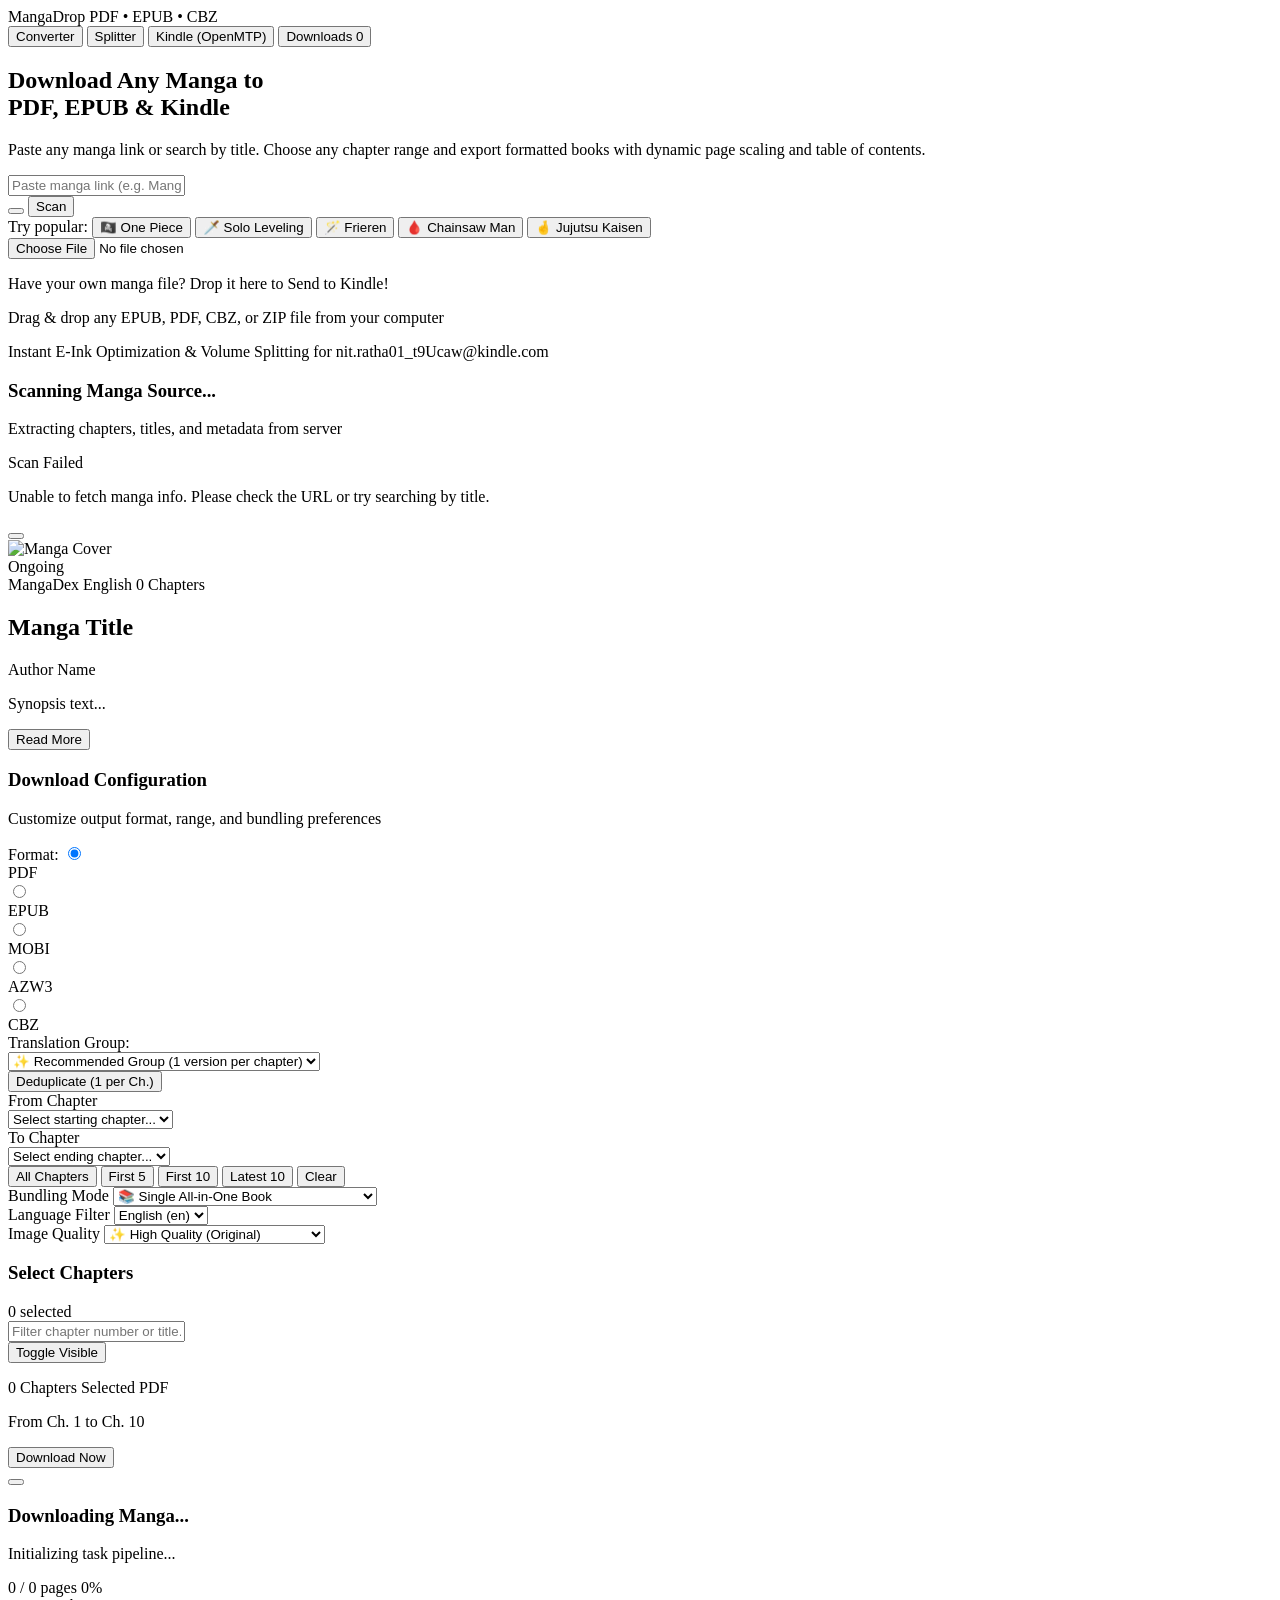
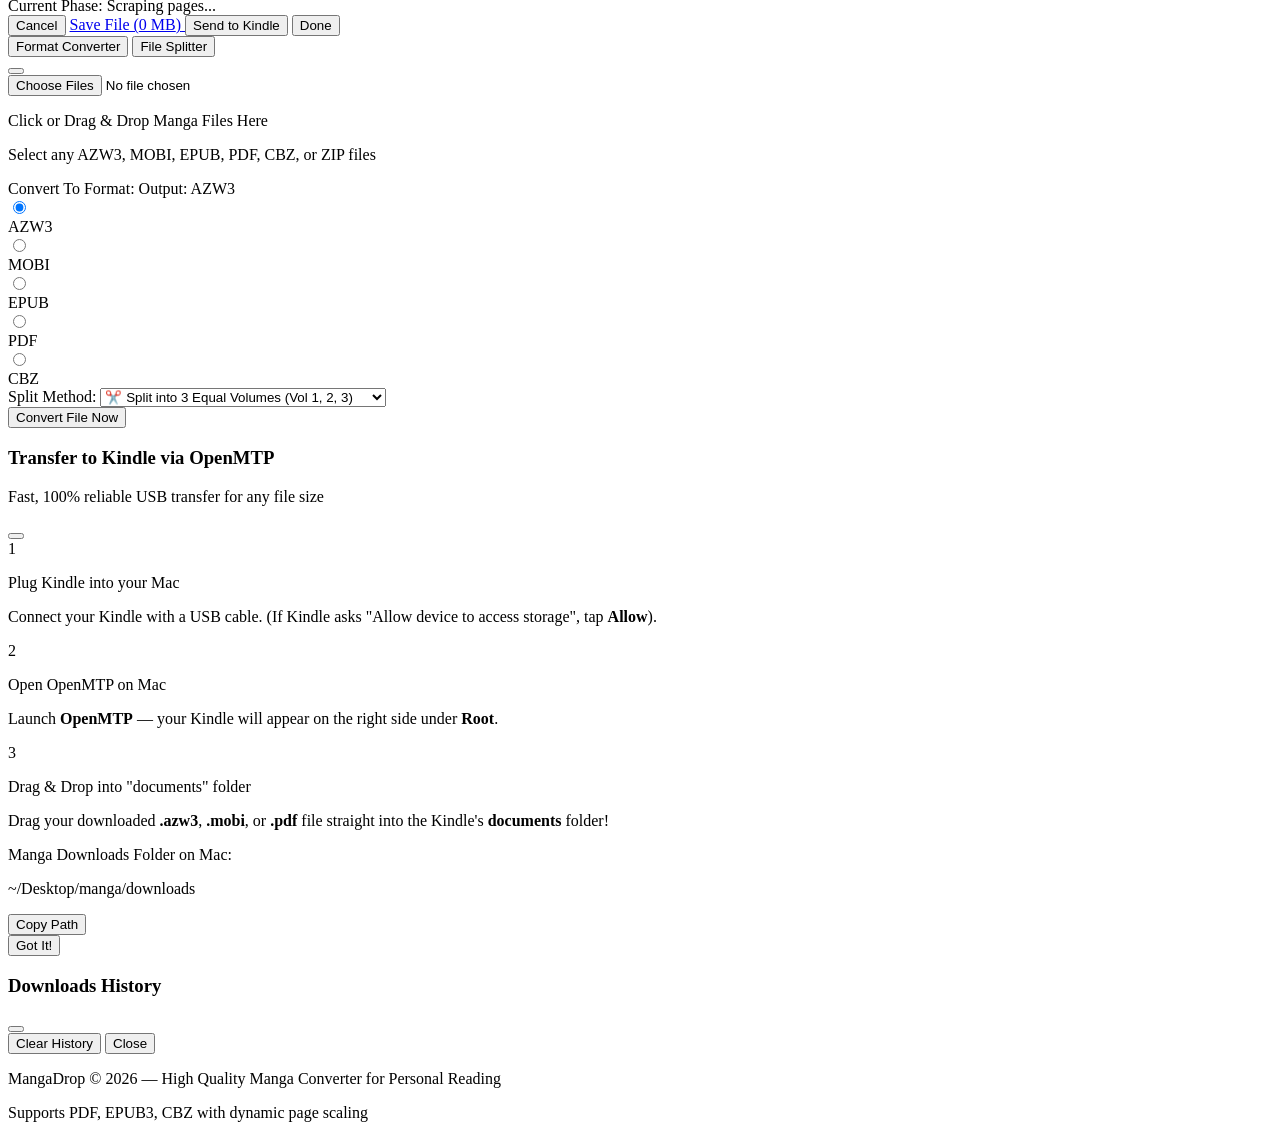
==== frontend/index.html @ 5ab7b4fb "Simplify File Splitter tab: remove manual format selector and automatically preserve source file for" ====
<!DOCTYPE html>
<html lang="en" class="dark">
<head>
  <meta charset="UTF-8" />
  <meta name="viewport" content="width=device-width, initial-scale=1.0" />
  <title>MangaDrop — Scan & Download Manga to PDF / EPUB</title>
  
  <!-- Favicon -->
  <link rel="icon" href="data:image/svg+xml,<svg xmlns='http://www.w3.org/2000/svg' viewBox='0 0 100 100'><text y='.9em' font-size='90'>📖</text></svg>" />

  <!-- Google Fonts -->
  <link rel="preconnect" href="https://fonts.googleapis.com">
  <link rel="preconnect" href="https://fonts.gstatic.com" crossorigin>
  <link href="https://fonts.googleapis.com/css2?family=Outfit:wght@300;400;500;600;700;800&family=Plus+Jakarta+Sans:wght@400;500;600;700&family=JetBrains+Mono:wght@400;500&display=swap" rel="stylesheet">
  
  <!-- Tailwind CSS CDN -->
  <script src="https://cdn.tailwindcss.com"></script>
  <script>
    tailwind.config = {
      darkMode: 'class',
      theme: {
        extend: {
          fontFamily: {
            sans: ['Plus Jakarta Sans', 'sans-serif'],
            heading: ['Outfit', 'sans-serif'],
            mono: ['JetBrains Mono', 'monospace'],
          },
          colors: {
            brand: {
              50: '#eef2ff',
              100: '#e0e7ff',
              200: '#c7d2fe',
              300: '#a5b4fc',
              400: '#818cf8',
              500: '#6366f1',
              600: '#4f46e5',
              700: '#4338ca',
              800: '#3730a3',
              900: '#312e81',
              accent: '#06b6d4',
              pink: '#ec4899',
            },
            dark: {
              bg: '#090b10',
              surface: '#111420',
              card: '#161a29',
              border: '#23293f',
              muted: '#8e98b0'
            }
          }
        }
      }
    }
  </script>

  <!-- Lucide Icons & Confetti -->
  <script src="https://unpkg.com/lucide@latest" crossorigin="anonymous" referrerpolicy="no-referrer"></script>
  <script src="https://cdn.jsdelivr.net/npm/canvas-confetti@1.6.0/dist/confetti.browser.min.js" crossorigin="anonymous" referrerpolicy="no-referrer"></script>
  
  <link rel="stylesheet" href="/static/style.css" />
</head>
<body class="bg-dark-bg text-slate-100 min-h-screen flex flex-col font-sans selection:bg-brand-500 selection:text-white">

  <!-- Background Glowing Orbs -->
  <div class="fixed inset-0 overflow-hidden pointer-events-none -z-10">
    <div class="absolute -top-40 left-1/4 w-96 h-96 bg-brand-600/15 rounded-full blur-3xl"></div>
    <div class="absolute top-1/3 -right-20 w-80 h-80 bg-brand-accent/10 rounded-full blur-3xl"></div>
    <div class="absolute bottom-10 left-1/3 w-[500px] h-[500px] bg-brand-pink/10 rounded-full blur-3xl"></div>
  </div>

  <!-- Header / Navigation -->
  <header class="sticky top-0 z-40 backdrop-blur-xl bg-dark-bg/80 border-b border-dark-border/60 transition-all">
    <div class="max-w-7xl mx-auto px-4 sm:px-6 lg:px-8 h-16 flex items-center justify-between">
      <div class="flex items-center gap-3 cursor-pointer" onclick="resetToHome()">
        <div class="w-10 h-10 rounded-xl bg-gradient-to-tr from-brand-600 to-brand-accent flex items-center justify-center shadow-lg shadow-brand-500/25">
          <i data-lucide="book-open" class="w-5 h-5 text-white"></i>
        </div>
        <div>
          <span class="text-xl font-extrabold font-heading tracking-tight bg-clip-text text-transparent bg-gradient-to-r from-white via-slate-100 to-brand-300">
            MangaDrop
          </span>
          <span class="hidden sm:inline-block ml-2 text-xs font-semibold px-2 py-0.5 rounded-full bg-brand-500/10 text-brand-400 border border-brand-500/20">
            PDF • EPUB • CBZ
          </span>
        </div>
      </div>

      <div class="flex items-center gap-2 sm:gap-3">
        <button onclick="openConverterModal('convert')" class="flex items-center gap-1.5 px-3 py-2 rounded-xl bg-purple-500/10 hover:bg-purple-500/20 border border-purple-500/30 text-xs sm:text-sm font-bold text-purple-300 transition-all shadow-sm">
          <i data-lucide="refresh-cw" class="w-4 h-4 text-purple-400"></i>
          <span>Converter</span>
        </button>

        <button onclick="openConverterModal('split')" class="flex items-center gap-1.5 px-3 py-2 rounded-xl bg-indigo-500/10 hover:bg-indigo-500/20 border border-indigo-500/30 text-xs sm:text-sm font-bold text-indigo-300 transition-all shadow-sm">
          <i data-lucide="scissors" class="w-4 h-4 text-indigo-400"></i>
          <span>Splitter</span>
        </button>

        <button onclick="openOpenMTPModal()" class="flex items-center gap-1.5 px-3 py-2 rounded-xl bg-amber-500/10 hover:bg-amber-500/20 border border-amber-500/30 text-xs sm:text-sm font-bold text-amber-300 transition-all shadow-sm">
          <i data-lucide="usb" class="w-4 h-4 text-amber-400"></i>
          <span>Kindle (OpenMTP)</span>
        </button>

        <button id="historyToggleBtn" onclick="toggleHistoryDrawer()" class="flex items-center gap-2 px-3.5 py-2 rounded-xl bg-dark-surface hover:bg-dark-card border border-dark-border/80 text-sm font-medium text-slate-300 hover:text-white transition-all shadow-sm">
          <i data-lucide="clock" class="w-4 h-4 text-brand-400"></i>
          <span>Downloads</span>
          <span id="historyBadge" class="hidden ml-1 px-1.5 py-0.2 text-xs font-bold rounded-full bg-brand-500 text-white">0</span>
        </button>
      </div>
    </div>
  </header>

  <!-- Main Container -->
  <main class="flex-1 max-w-7xl w-full mx-auto px-4 sm:px-6 lg:px-8 py-8 space-y-12">

    <!-- Hero / URL Input Section -->
    <section id="heroSection" class="text-center space-y-8 max-w-4xl mx-auto pt-6">
      <div class="space-y-4">
        <h1 class="text-4xl sm:text-5xl lg:text-6xl font-extrabold font-heading tracking-tight text-white leading-tight">
          Download Any Manga to <br/>
          <span class="bg-clip-text text-transparent bg-gradient-to-r from-brand-400 via-brand-pink to-brand-accent">
            PDF, EPUB & Kindle
          </span>
        </h1>
        <p class="text-slate-400 text-sm sm:text-base max-w-xl mx-auto">
          Paste any manga link or search by title. Choose any chapter range and export formatted books with dynamic page scaling and table of contents.
        </p>
      </div>

      <!-- Main Input Bar -->
      <div class="relative max-w-2xl mx-auto">
        <div class="relative flex items-center rounded-2xl bg-dark-surface/90 border-2 border-dark-border focus-within:border-brand-500 focus-within:ring-4 focus-within:ring-brand-500/15 transition-all shadow-2xl backdrop-blur-md">
          <div class="pl-4 text-slate-400">
            <i data-lucide="link-2" class="w-5 h-5 text-brand-400" id="searchIcon"></i>
          </div>

          <input 
            type="text" 
            id="urlInput" 
            placeholder="Paste manga link (e.g. MangaDex, Manganato) or type to search..." 
            class="w-full py-4 pl-3 pr-28 bg-transparent text-sm sm:text-base text-white placeholder:text-slate-500 focus:outline-none"
            autocomplete="off"
          />

          <div class="absolute right-2 flex items-center gap-1.5">
            <button 
              id="pasteBtn" 
              type="button" 
              onclick="pasteFromClipboard()" 
              title="Paste from Clipboard"
              class="p-2 rounded-xl text-slate-400 hover:text-white hover:bg-dark-card transition-colors"
            >
              <i data-lucide="clipboard-paste" class="w-4 h-4"></i>
            </button>

            <button 
              id="scanBtn" 
              type="button" 
              onclick="handleScanOrSearch()" 
              class="flex items-center gap-1.5 px-4 py-2.5 rounded-xl bg-gradient-to-r from-brand-600 to-brand-500 hover:from-brand-500 hover:to-brand-400 text-white font-semibold text-sm shadow-md shadow-brand-500/20 active:scale-95 transition-all"
            >
              <span id="scanBtnText">Scan</span>
              <i data-lucide="arrow-right" class="w-4 h-4"></i>
            </button>
          </div>
        </div>

        <!-- Search Suggestions Dropdown -->
        <div id="searchDropdown" class="hidden absolute left-0 right-0 top-full mt-2 bg-dark-surface/95 border border-dark-border rounded-2xl shadow-2xl backdrop-blur-xl z-50 overflow-hidden text-left divide-y divide-dark-border/50 max-h-96 overflow-y-auto">
          <!-- Populated dynamically -->
        </div>
      </div>

      <!-- Quick Preset Suggestions -->
      <div class="flex flex-wrap items-center justify-center gap-2 pt-1 text-xs text-slate-400">
        <span class="text-slate-500 font-medium">Try popular:</span>
        <button onclick="quickSelectManga('One Piece')" class="px-2.5 py-1 rounded-lg bg-dark-card hover:bg-dark-border text-slate-300 hover:text-white transition-colors border border-dark-border/60">
          🏴‍☠️ One Piece
        </button>
        <button onclick="quickSelectManga('Solo Leveling')" class="px-2.5 py-1 rounded-lg bg-dark-card hover:bg-dark-border text-slate-300 hover:text-white transition-colors border border-dark-border/60">
          🗡️ Solo Leveling
        </button>
        <button onclick="quickSelectManga('Sousou no Frieren')" class="px-2.5 py-1 rounded-lg bg-dark-card hover:bg-dark-border text-slate-300 hover:text-white transition-colors border border-dark-border/60">
          🪄 Frieren
        </button>
        <button onclick="quickSelectManga('Chainsaw Man')" class="px-2.5 py-1 rounded-lg bg-dark-card hover:bg-dark-border text-slate-300 hover:text-white transition-colors border border-dark-border/60">
          🩸 Chainsaw Man
        </button>
        <button onclick="quickSelectManga('Jujutsu Kaisen')" class="px-2.5 py-1 rounded-lg bg-dark-card hover:bg-dark-border text-slate-300 hover:text-white transition-colors border border-dark-border/60">
          🤞 Jujutsu Kaisen
        </button>
      </div>

      <!-- Standalone Kindle File Upload Dropzone (No Manga Download Required!) -->
      <div 
        id="kindleUploadDropzone" 
        class="max-w-2xl mx-auto mt-6 p-6 rounded-3xl bg-dark-card/90 border-2 border-dashed border-amber-500/30 hover:border-amber-500/80 transition-all text-center space-y-3 relative group cursor-pointer shadow-xl backdrop-blur-sm"
        onclick="triggerKindleUploadPicker()"
      >
        <input type="file" id="standaloneFileInput" accept=".epub,.pdf,.cbz,.zip" class="hidden" onchange="handleStandaloneFileUpload(event)" />
        
        <div class="space-y-2">
          <div class="w-12 h-12 rounded-2xl bg-amber-500/10 border border-amber-500/30 flex items-center justify-center mx-auto text-amber-400 group-hover:scale-110 transition-transform">
            <i data-lucide="upload-cloud" class="w-6 h-6"></i>
          </div>
          <div>
            <p class="text-sm sm:text-base font-bold text-white">Have your own manga file? Drop it here to Send to Kindle!</p>
            <p class="text-xs text-slate-400">Drag & drop any EPUB, PDF, CBZ, or ZIP file from your computer</p>
          </div>
          <div class="inline-flex items-center gap-2 px-3 py-1 rounded-full bg-amber-500/10 border border-amber-500/20 text-amber-300 text-[11px] font-semibold">
            <i data-lucide="zap" class="w-3 h-3 text-amber-400"></i>
            <span>Instant E-Ink Optimization & Volume Splitting for nit.ratha01_t9Ucaw@kindle.com</span>
          </div>
        </div>
      </div>
    </section>

    <!-- Loading Skeleton / Spinner State -->
    <div id="scanLoading" class="hidden max-w-4xl mx-auto py-12 text-center space-y-4">
      <div class="inline-flex p-4 rounded-2xl bg-dark-card border border-dark-border animate-pulse">
        <i data-lucide="loader-2" class="w-8 h-8 text-brand-400 animate-spin"></i>
      </div>
      <div class="space-y-1">
        <h3 class="text-lg font-bold text-white">Scanning Manga Source...</h3>
        <p class="text-sm text-slate-400">Extracting chapters, titles, and metadata from server</p>
      </div>
    </div>

    <!-- Error Alert Container -->
    <div id="errorAlert" class="hidden max-w-3xl mx-auto p-4 rounded-2xl bg-rose-950/40 border border-rose-800/60 text-rose-200 flex items-start gap-3 shadow-lg">
      <i data-lucide="alert-circle" class="w-5 h-5 text-rose-400 shrink-0 mt-0.5"></i>
      <div class="space-y-1 text-sm flex-1">
        <p class="font-bold text-rose-300" id="errorTitle">Scan Failed</p>
        <p class="text-rose-200/90 text-xs sm:text-sm" id="errorMessage">Unable to fetch manga info. Please check the URL or try searching by title.</p>
      </div>
      <button onclick="hideError()" class="text-rose-400 hover:text-rose-200 p-1">
        <i data-lucide="x" class="w-4 h-4"></i>
      </button>
    </div>

    <!-- Manga Content View (Shown after scan) -->
    <div id="mangaView" class="hidden space-y-8 animate-fade-in">
      
      <!-- Manga Info Header Card -->
      <section class="relative rounded-3xl bg-dark-card/90 border border-dark-border/80 p-6 sm:p-8 shadow-2xl overflow-hidden backdrop-blur-md">
        <!-- Backdrop Glow Image -->
        <div id="mangaBackdrop" class="absolute inset-0 bg-cover bg-center opacity-10 blur-2xl -z-10 scale-110"></div>
        
        <div class="flex flex-col md:flex-row gap-6 sm:gap-8 items-start">
          <!-- Cover Art -->
          <div class="w-full sm:w-52 shrink-0 aspect-[2/3] rounded-2xl overflow-hidden bg-dark-surface border-2 border-dark-border/80 shadow-2xl relative group">
            <img id="mangaCover" src="" alt="Manga Cover" class="w-full h-full object-cover group-hover:scale-105 transition-transform duration-300" />
            <div id="mangaStatusBadge" class="absolute top-3 left-3 px-2.5 py-1 rounded-full text-xs font-bold bg-dark-bg/80 backdrop-blur-md text-emerald-400 border border-emerald-500/30">
              Ongoing
            </div>
          </div>

          <!-- Metadata & Details -->
          <div class="flex-1 space-y-4">
            <div class="space-y-2">
              <div class="flex flex-wrap items-center gap-2">
                <span id="mangaSourceBadge" class="px-2.5 py-0.5 rounded-md text-xs font-bold uppercase tracking-wider bg-brand-500/20 text-brand-300 border border-brand-500/30">
                  MangaDex
                </span>
                <span id="mangaLanguageBadge" class="px-2.5 py-0.5 rounded-md text-xs font-medium bg-dark-surface text-slate-300 border border-dark-border">
                  English
                </span>
                <span id="mangaTotalChapters" class="px-2.5 py-0.5 rounded-md text-xs font-medium bg-dark-surface text-slate-300 border border-dark-border">
                  0 Chapters
                </span>
              </div>

              <h2 id="mangaTitle" class="text-2xl sm:text-4xl font-extrabold font-heading text-white tracking-tight">
                Manga Title
              </h2>

              <p id="mangaAuthor" class="text-sm font-medium text-slate-400 flex items-center gap-1.5">
                <i data-lucide="user" class="w-3.5 h-3.5 text-brand-400"></i>
                <span>Author Name</span>
              </p>
            </div>

            <!-- Genres Tags -->
            <div id="mangaGenres" class="flex flex-wrap gap-1.5">
              <!-- Genre tags -->
            </div>

            <!-- Description -->
            <div class="relative">
              <p id="mangaSynopsis" class="text-slate-300 text-sm leading-relaxed line-clamp-3 transition-all duration-300">
                Synopsis text...
              </p>
              <button id="toggleSynopsisBtn" onclick="toggleSynopsis()" class="text-xs font-semibold text-brand-400 hover:text-brand-300 mt-1 inline-flex items-center gap-1">
                <span>Read More</span>
                <i data-lucide="chevron-down" class="w-3.5 h-3.5"></i>
              </button>
            </div>
          </div>
        </div>
      </section>

      <!-- Download Config & Chapter Range Controls -->
      <section class="rounded-3xl bg-dark-surface/90 border border-dark-border/80 p-6 sm:p-8 space-y-6 shadow-xl backdrop-blur-md">
        <div class="flex flex-col lg:flex-row items-start lg:items-center justify-between gap-4 pb-4 border-b border-dark-border/60">
          <div>
            <h3 class="text-lg font-bold font-heading text-white flex items-center gap-2">
              <i data-lucide="sliders-horizontal" class="w-5 h-5 text-brand-400"></i>
              <span>Download Configuration</span>
            </h3>
            <p class="text-xs text-slate-400">Customize output format, range, and bundling preferences</p>
          </div>

          <!-- Format Selector Pills -->
          <div class="flex flex-wrap items-center gap-1.5 bg-dark-card p-1.5 rounded-2xl border border-dark-border">
            <span class="text-xs font-semibold px-2 text-slate-400">Format:</span>
            <label class="cursor-pointer">
              <input type="radio" name="exportFormat" value="pdf" checked class="peer sr-only" onchange="updateFormatUI()">
              <div class="px-3 py-1.5 rounded-xl text-xs font-bold text-slate-400 peer-checked:bg-brand-600 peer-checked:text-white peer-checked:shadow-md transition-all flex items-center gap-1">
                <i data-lucide="file-text" class="w-3.5 h-3.5"></i>
                <span>PDF</span>
              </div>
            </label>
            <label class="cursor-pointer">
              <input type="radio" name="exportFormat" value="epub" class="peer sr-only" onchange="updateFormatUI()">
              <div class="px-3 py-1.5 rounded-xl text-xs font-bold text-slate-400 peer-checked:bg-brand-600 peer-checked:text-white peer-checked:shadow-md transition-all flex items-center gap-1">
                <i data-lucide="book" class="w-3.5 h-3.5"></i>
                <span>EPUB</span>
              </div>
            </label>
            <label class="cursor-pointer">
              <input type="radio" name="exportFormat" value="mobi" class="peer sr-only" onchange="updateFormatUI()">
              <div class="px-3 py-1.5 rounded-xl text-xs font-bold text-slate-400 peer-checked:bg-amber-600 peer-checked:text-white peer-checked:shadow-md transition-all flex items-center gap-1">
                <i data-lucide="tablet" class="w-3.5 h-3.5"></i>
                <span>MOBI</span>
              </div>
            </label>
            <label class="cursor-pointer">
              <input type="radio" name="exportFormat" value="azw3" class="peer sr-only" onchange="updateFormatUI()">
              <div class="px-3 py-1.5 rounded-xl text-xs font-bold text-slate-400 peer-checked:bg-amber-600 peer-checked:text-white peer-checked:shadow-md transition-all flex items-center gap-1">
                <i data-lucide="smartphone" class="w-3.5 h-3.5"></i>
                <span>AZW3</span>
              </div>
            </label>
            <label class="cursor-pointer">
              <input type="radio" name="exportFormat" value="cbz" class="peer sr-only" onchange="updateFormatUI()">
              <div class="px-3 py-1.5 rounded-xl text-xs font-bold text-slate-400 peer-checked:bg-brand-600 peer-checked:text-white peer-checked:shadow-md transition-all flex items-center gap-1">
                <i data-lucide="archive" class="w-3.5 h-3.5"></i>
                <span>CBZ</span>
              </div>
            </label>
          </div>
        </div>

        <!-- Scanlation Group Filter & Deduplication Control Bar -->
        <div class="p-3.5 rounded-2xl bg-dark-card/60 border border-dark-border/80 flex flex-wrap items-center justify-between gap-3 text-xs">
          <div class="flex items-center gap-2 flex-1 min-w-[240px]">
            <i data-lucide="users" class="w-4 h-4 text-brand-400 shrink-0"></i>
            <span class="font-bold text-slate-300 shrink-0">Translation Group:</span>
            <div class="relative flex-1">
              <select 
                id="scanGroupSelect" 
                onchange="handleGroupFilterChange()"
                class="w-full appearance-none pl-3 pr-8 py-1.5 rounded-xl bg-dark-surface border border-dark-border text-xs font-semibold text-white focus:outline-none focus:border-brand-500 cursor-pointer truncate"
              >
                <option value="dedupe">✨ Recommended Group (1 version per chapter)</option>
                <option value="all">Show All Versions & Groups</option>
              </select>
              <div class="pointer-events-none absolute inset-y-0 right-0 flex items-center px-2 text-slate-400">
                <i data-lucide="chevron-down" class="w-3.5 h-3.5"></i>
              </div>
            </div>
          </div>

          <div class="flex items-center gap-2">
            <button 
              type="button" 
              id="dedupeToggleBtn" 
              onclick="toggleDeduplication()"
              class="px-3 py-1.5 rounded-xl bg-brand-500/20 text-brand-300 border border-brand-500/40 font-bold flex items-center gap-1.5 transition-all shadow-sm active:scale-95"
            >
              <i data-lucide="shield-check" class="w-3.5 h-3.5"></i>
              <span id="dedupeToggleText">Deduplicate (1 per Ch.)</span>
            </button>
          </div>
        </div>

        <!-- Range Selection Controls with Chapter Dropdowns -->
        <div class="space-y-4">
          <div class="grid grid-cols-1 md:grid-cols-12 gap-5 items-center">
            
            <!-- From Chapter Dropdown & To Chapter Dropdown -->
            <div class="md:col-span-8 grid grid-cols-1 sm:grid-cols-2 gap-3 items-center">
              
              <!-- From Chapter Dropdown -->
              <div class="space-y-1.5">
                <label class="text-xs font-bold text-slate-300 flex items-center justify-between">
                  <span class="flex items-center gap-1.5">
                    <i data-lucide="chevrons-right" class="w-3.5 h-3.5 text-brand-400"></i>
                    <span>From Chapter</span>
                  </span>
                  <span id="rangeFromBadge" class="text-[10px] font-mono text-brand-300"></span>
                </label>
                <div class="relative">
                  <select 
                    id="selectFromChapter" 
                    onchange="handleDropdownRangeChange()"
                    class="w-full appearance-none pl-3.5 pr-9 py-2.5 rounded-xl bg-dark-card border border-dark-border text-xs sm:text-sm font-semibold text-white focus:outline-none focus:border-brand-500 focus:ring-2 focus:ring-brand-500/20 truncate cursor-pointer transition-all shadow-sm"
                  >
                    <option value="">Select starting chapter...</option>
                  </select>
                  <div class="pointer-events-none absolute inset-y-0 right-0 flex items-center px-2.5 text-slate-400">
                    <i data-lucide="chevron-down" class="w-4 h-4"></i>
                  </div>
                </div>
              </div>

              <!-- To Chapter Dropdown -->
              <div class="space-y-1.5">
                <label class="text-xs font-bold text-slate-300 flex items-center justify-between">
                  <span class="flex items-center gap-1.5">
                    <i data-lucide="chevrons-right" class="w-3.5 h-3.5 text-brand-accent"></i>
                    <span>To Chapter</span>
                  </span>
                  <span id="rangeToBadge" class="text-[10px] font-mono text-brand-accent"></span>
                </label>
                <div class="relative">
                  <select 
                    id="selectToChapter" 
                    onchange="handleDropdownRangeChange()"
                    class="w-full appearance-none pl-3.5 pr-9 py-2.5 rounded-xl bg-dark-card border border-dark-border text-xs sm:text-sm font-semibold text-white focus:outline-none focus:border-brand-500 focus:ring-2 focus:ring-brand-500/20 truncate cursor-pointer transition-all shadow-sm"
                  >
                    <option value="">Select ending chapter...</option>
                  </select>
                  <div class="pointer-events-none absolute inset-y-0 right-0 flex items-center px-2.5 text-slate-400">
                    <i data-lucide="chevron-down" class="w-4 h-4"></i>
                  </div>
                </div>
              </div>

            </div>

            <!-- Quick Presets Toolbar -->
            <div class="md:col-span-4 flex flex-wrap items-center gap-1.5 md:justify-end">
              <button type="button" onclick="selectPreset('all')" class="px-3 py-2 rounded-xl bg-dark-card hover:bg-dark-border text-xs font-bold text-slate-200 hover:text-white border border-dark-border/80 transition-all shadow-sm active:scale-95">
                All Chapters
              </button>
              <button type="button" onclick="selectPreset('first5')" class="px-2.5 py-2 rounded-xl bg-dark-card hover:bg-dark-border text-xs font-medium text-slate-300 hover:text-white border border-dark-border/80 transition-all">
                First 5
              </button>
              <button type="button" onclick="selectPreset('first10')" class="px-2.5 py-2 rounded-xl bg-dark-card hover:bg-dark-border text-xs font-medium text-slate-300 hover:text-white border border-dark-border/80 transition-all">
                First 10
              </button>
              <button type="button" onclick="selectPreset('latest10')" class="px-2.5 py-2 rounded-xl bg-dark-card hover:bg-dark-border text-xs font-medium text-slate-300 hover:text-white border border-dark-border/80 transition-all">
                Latest 10
              </button>
              <button type="button" onclick="selectPreset('none')" class="px-2.5 py-2 rounded-xl bg-dark-card hover:bg-rose-950/40 text-xs font-semibold text-rose-400 hover:text-rose-300 border border-dark-border/80 transition-all">
                Clear
              </button>
            </div>
          </div>

          <!-- Dynamic Batch Range Buttons (e.g. Ch 1-20, Ch 21-40) -->
          <div id="dynamicBatchRanges" class="flex flex-wrap items-center gap-1.5 pt-1 text-xs">
            <!-- Populated dynamically by app.js -->
          </div>
        </div>

        <!-- Additional Preferences: Bundling, Language, Quality -->
        <div class="grid grid-cols-1 sm:grid-cols-3 gap-4 pt-2 border-t border-dark-border/40 text-xs">
          <!-- Bundling Mode -->
          <div class="space-y-1">
            <label class="font-medium text-slate-400">Bundling Mode</label>
            <select id="bundleMode" class="w-full px-3 py-2 rounded-xl bg-dark-card border border-dark-border text-slate-200 focus:outline-none focus:border-brand-500">
              <option value="single">📚 Single All-in-One Book</option>
              <option value="volumes_25">✂️ Split into Volumes (25 Chapters / Vol)</option>
              <option value="volumes_50">✂️ Split into Volumes (50 Chapters / Vol)</option>
              <option value="zip">🗂️ Individual Chapter Files (.ZIP)</option>
            </select>
          </div>

          <!-- Language Selector -->
          <div class="space-y-1">
            <label class="font-medium text-slate-400">Language Filter</label>
            <select id="languageSelect" onchange="changeLanguage()" class="w-full px-3 py-2 rounded-xl bg-dark-card border border-dark-border text-slate-200 focus:outline-none focus:border-brand-500">
              <option value="en">English (en)</option>
            </select>
          </div>

          <!-- Quality Toggle -->
          <div class="space-y-1">
            <label class="font-medium text-slate-400">Image Quality</label>
            <select id="dataSaver" class="w-full px-3 py-2 rounded-xl bg-dark-card border border-dark-border text-slate-200 focus:outline-none focus:border-brand-500">
              <option value="false">✨ High Quality (Original)</option>
              <option value="true">⚡ Data Saver (Faster download)</option>
            </select>
          </div>
        </div>
      </section>

      <!-- Chapter List Table / Grid -->
      <section class="rounded-3xl bg-dark-card/90 border border-dark-border/80 overflow-hidden shadow-xl">
        <!-- Chapter Table Header Toolbar -->
        <div class="px-6 py-4 bg-dark-surface/80 border-b border-dark-border flex flex-wrap items-center justify-between gap-4">
          <div class="flex items-center gap-3">
            <h3 class="font-bold text-white text-base flex items-center gap-2">
              <i data-lucide="layers" class="w-4 h-4 text-brand-400"></i>
              <span>Select Chapters</span>
            </h3>
            <span id="selectedCountBadge" class="px-2.5 py-0.5 rounded-full text-xs font-bold bg-brand-500/20 text-brand-300 border border-brand-500/30">
              0 selected
            </span>
          </div>

          <div class="flex items-center gap-3">
            <!-- Filter search inside chapters -->
            <div class="relative">
              <input 
                type="text" 
                id="chapterFilterInput" 
                placeholder="Filter chapter number or title..." 
                class="w-48 sm:w-64 px-3 py-1.5 pl-8 rounded-xl bg-dark-card border border-dark-border text-xs text-white placeholder:text-slate-500 focus:outline-none focus:border-brand-500"
                oninput="filterChapterList()"
              />
              <i data-lucide="search" class="w-3.5 h-3.5 text-slate-500 absolute left-2.5 top-2.5"></i>
            </div>

            <button onclick="toggleSelectAllVisible()" class="px-3 py-1.5 rounded-xl bg-dark-surface hover:bg-dark-border text-xs font-semibold text-slate-300 hover:text-white border border-dark-border transition-colors">
              Toggle Visible
            </button>
          </div>
        </div>

        <!-- Scrollable Chapter List -->
        <div class="max-h-[500px] overflow-y-auto divide-y divide-dark-border/50" id="chapterListContainer">
          <!-- Populated by app.js -->
        </div>
      </section>
    </div>

  </main>

  <!-- Sticky Bottom Download Action Bar (Shown when chapters are selected) -->
  <div id="stickyActionBar" class="fixed bottom-6 left-1/2 -translate-x-1/2 z-30 hidden transition-all duration-300 w-11/12 max-w-xl">
    <div class="rounded-2xl bg-dark-surface/95 border-2 border-brand-500/50 p-4 shadow-2xl backdrop-blur-xl flex items-center justify-between gap-4">
      <div class="space-y-0.5">
        <p class="text-sm font-bold text-white flex items-center gap-2">
          <span id="stickySelectedCount">0</span> Chapters Selected
          <span id="stickyFormatBadge" class="px-2 py-0.2 rounded-md bg-brand-500 text-[10px] font-extrabold uppercase text-white">PDF</span>
        </p>
        <p class="text-xs text-slate-400" id="stickyRangeText">From Ch. 1 to Ch. 10</p>
      </div>

      <button 
        id="startDownloadBtn" 
        onclick="triggerDownload()" 
        class="flex items-center gap-2 px-6 py-3 rounded-xl bg-gradient-to-r from-brand-600 to-brand-accent hover:from-brand-500 hover:to-brand-accent/90 text-white font-extrabold text-sm shadow-xl shadow-brand-500/25 active:scale-95 transition-all"
      >
        <i data-lucide="download" class="w-4 h-4"></i>
        <span>Download Now</span>
      </button>
    </div>
  </div>

  <!-- Download Progress Modal (Closes ONLY on X button) -->
  <div id="progressModal" class="fixed inset-0 z-50 hidden bg-black/80 backdrop-blur-md flex items-center justify-center p-4">
    <div class="max-w-md w-full rounded-3xl bg-dark-card border border-dark-border p-6 sm:p-8 space-y-6 shadow-2xl text-center relative overflow-hidden animate-scale-up">
      
      <!-- Top Right Close X Button -->
      <button onclick="closeProgressModal()" class="absolute top-4 right-4 p-2 rounded-xl text-slate-400 hover:text-white hover:bg-dark-surface transition-colors z-10" title="Close modal">
        <i data-lucide="x" class="w-5 h-5"></i>
      </button>

      <!-- Glow background -->
      <div class="absolute -top-20 -left-20 w-40 h-40 bg-brand-500/20 rounded-full blur-2xl pointer-events-none"></div>

      <!-- Icon state -->
      <div class="mx-auto w-16 h-16 rounded-2xl bg-brand-500/10 border border-brand-500/20 flex items-center justify-center relative">
        <i id="progressIcon" data-lucide="loader-2" class="w-8 h-8 text-brand-400 animate-spin"></i>
      </div>

      <!-- Title and status text -->
      <div class="space-y-1.5">
        <h3 id="progressModalTitle" class="text-xl font-bold font-heading text-white">Downloading Manga...</h3>
        <p id="progressModalMsg" class="text-xs sm:text-sm text-slate-400">Initializing task pipeline...</p>
      </div>

      <!-- Progress Bar -->
      <div class="space-y-2">
        <div class="w-full bg-dark-surface rounded-full h-3 overflow-hidden border border-dark-border/80">
          <div id="progressBarFill" class="bg-gradient-to-r from-brand-600 via-brand-500 to-brand-accent h-full w-0 transition-all duration-300 rounded-full"></div>
        </div>
        <div class="flex justify-between text-xs font-mono text-slate-400">
          <span id="progressPageDetail">0 / 0 pages</span>
          <span id="progressPercentDetail">0%</span>
        </div>
      </div>

      <!-- Live Chapter / Step Pill -->
      <div class="px-3.5 py-2 rounded-xl bg-dark-surface border border-dark-border text-xs text-slate-300 flex items-center justify-between">
        <span class="text-slate-500">Current Phase:</span>
        <span id="progressCurrentChapter" class="font-semibold text-brand-300">Scraping pages...</span>
      </div>

      <!-- Actions -->
      <div id="progressModalActions" class="flex flex-wrap items-center justify-center gap-2 pt-2">
        <button id="cancelTaskBtn" onclick="cancelActiveTask()" class="px-4 py-2.5 rounded-xl bg-dark-surface hover:bg-dark-border text-xs font-semibold text-slate-300 hover:text-white border border-dark-border transition-colors">
          Cancel
        </button>

        <a id="downloadCompletedBtn" href="#" download class="hidden flex-1 flex items-center justify-center gap-2 px-4 py-2.5 rounded-xl bg-gradient-to-r from-emerald-600 to-emerald-500 hover:from-emerald-500 hover:to-emerald-400 text-white font-bold text-xs shadow-lg shadow-emerald-500/20 active:scale-95 transition-all">
          <i data-lucide="download" class="w-4 h-4"></i>
          <span>Save File (<span id="completedSizeText">0 MB</span>)</span>
        </a>

        <button id="kindleDirectBtn" onclick="openKindleModalFromProgress()" class="hidden flex items-center justify-center gap-1.5 px-4 py-2.5 rounded-xl bg-gradient-to-r from-amber-600 to-amber-500 hover:from-amber-500 hover:to-amber-400 text-white font-bold text-xs shadow-lg shadow-amber-500/20 active:scale-95 transition-all">
          <i data-lucide="tablet" class="w-4 h-4"></i>
          <span>Send to Kindle</span>
        </button>

        <button id="doneProgressBtn" onclick="closeProgressModal()" class="hidden px-4 py-2.5 rounded-xl bg-dark-surface hover:bg-dark-border text-xs font-bold text-slate-300 hover:text-white border border-dark-border transition-colors">
          Done
        </button>
      </div>
    </div>
  </div>

  <!-- Universal File Converter Modal -->
  <div id="converterModal" class="fixed inset-0 z-50 hidden bg-black/80 backdrop-blur-md flex items-center justify-center p-4">
    <div class="max-w-lg w-full rounded-3xl bg-dark-card border border-purple-500/40 p-6 sm:p-8 space-y-6 shadow-2xl relative overflow-hidden animate-scale-up text-left">
      
      <!-- Top header with Tabs -->
      <div class="flex items-center justify-between pb-3 border-b border-dark-border">
        <div class="flex items-center gap-2 bg-dark-surface p-1 rounded-2xl border border-dark-border">
          <button 
            type="button" 
            id="tabBtnConvert" 
            onclick="switchConverterTab('convert')" 
            class="flex items-center gap-1.5 px-3.5 py-1.5 rounded-xl text-xs font-bold bg-purple-600 text-white shadow transition-all"
          >
            <i data-lucide="refresh-cw" class="w-3.5 h-3.5"></i>
            <span>Format Converter</span>
          </button>
          <button 
            type="button" 
            id="tabBtnSplit" 
            onclick="switchConverterTab('split')" 
            class="flex items-center gap-1.5 px-3.5 py-1.5 rounded-xl text-xs font-bold text-slate-400 hover:text-white transition-all"
          >
            <i data-lucide="scissors" class="w-3.5 h-3.5 text-indigo-400"></i>
            <span>File Splitter</span>
          </button>
        </div>
        <button onclick="closeConverterModal()" class="p-1.5 rounded-lg text-slate-400 hover:text-white hover:bg-dark-surface">
          <i data-lucide="x" class="w-5 h-5"></i>
        </button>
      </div>

      <!-- Drag & Drop Upload Box -->
      <div 
        id="converterDropZone"
        onclick="document.getElementById('converterFileInput').click()"
        class="border-2 border-dashed border-dark-border hover:border-purple-500/60 rounded-2xl p-5 text-center cursor-pointer transition-all bg-dark-surface/50 hover:bg-dark-surface space-y-2 group"
      >
        <input 
          type="file" 
          id="converterFileInput" 
          accept=".azw3,.mobi,.epub,.pdf,.cbz,.zip,.prc" 
          multiple
          class="hidden" 
          onchange="handleConverterFileSelected(event)"
        />
        <div id="dropzoneIconWrap" class="w-10 h-10 rounded-2xl bg-purple-500/10 border border-purple-500/20 text-purple-400 flex items-center justify-center mx-auto group-hover:scale-110 transition-transform">
          <i data-lucide="upload-cloud" class="w-5 h-5"></i>
        </div>
        <div>
          <p id="converterFileName" class="text-xs sm:text-sm font-bold text-white group-hover:text-purple-300 transition-colors">
            Click or Drag & Drop Manga Files Here
          </p>
          <p id="converterFileSubtext" class="text-[11px] text-slate-400 mt-0.5">
            Select any AZW3, MOBI, EPUB, PDF, CBZ, or ZIP files
          </p>
        </div>
      </div>

      <!-- TAB 1: CONVERT OPTIONS -->
      <div id="convertTabSection" class="space-y-4">
        <!-- Target Format Selector -->
        <div class="space-y-2">
          <label class="text-xs font-bold text-slate-300 flex items-center justify-between">
            <span>Convert To Format:</span>
            <span id="targetFormatLabel" class="text-[10px] text-purple-400 font-mono">Output: AZW3</span>
          </label>
          <div class="grid grid-cols-5 gap-1.5 bg-dark-surface p-1.5 rounded-2xl border border-dark-border">
            <label class="cursor-pointer text-center">
              <input type="radio" name="convTargetFormat" value="azw3" checked class="peer sr-only" onchange="updateConverterFormatUI()">
              <div class="py-2 px-1 rounded-xl text-xs font-bold text-slate-400 peer-checked:bg-purple-600 peer-checked:text-white peer-checked:shadow-md transition-all">
                AZW3
              </div>
            </label>
            <label class="cursor-pointer text-center">
              <input type="radio" name="convTargetFormat" value="mobi" class="peer sr-only" onchange="updateConverterFormatUI()">
              <div class="py-2 px-1 rounded-xl text-xs font-bold text-slate-400 peer-checked:bg-purple-600 peer-checked:text-white peer-checked:shadow-md transition-all">
                MOBI
              </div>
            </label>
            <label class="cursor-pointer text-center">
              <input type="radio" name="convTargetFormat" value="epub" class="peer sr-only" onchange="updateConverterFormatUI()">
              <div class="py-2 px-1 rounded-xl text-xs font-bold text-slate-400 peer-checked:bg-purple-600 peer-checked:text-white peer-checked:shadow-md transition-all">
                EPUB
              </div>
            </label>
            <label class="cursor-pointer text-center">
              <input type="radio" name="convTargetFormat" value="pdf" class="peer sr-only" onchange="updateConverterFormatUI()">
              <div class="py-2 px-1 rounded-xl text-xs font-bold text-slate-400 peer-checked:bg-purple-600 peer-checked:text-white peer-checked:shadow-md transition-all">
                PDF
              </div>
            </label>
            <label class="cursor-pointer text-center">
              <input type="radio" name="convTargetFormat" value="cbz" class="peer sr-only" onchange="updateConverterFormatUI()">
              <div class="py-2 px-1 rounded-xl text-xs font-bold text-slate-400 peer-checked:bg-purple-600 peer-checked:text-white peer-checked:shadow-md transition-all">
                CBZ
              </div>
            </label>
          </div>
        </div>
      </div>

      <!-- TAB 2: SPLIT OPTIONS -->
      <div id="splitTabSection" class="hidden space-y-4">
        <!-- Split Mode Selector -->
        <div class="space-y-1.5">
          <label class="text-xs font-bold text-slate-300 flex items-center justify-between">
            <span class="flex items-center gap-1.5">
              <i data-lucide="layers" class="w-3.5 h-3.5 text-indigo-400"></i>
              <span>Split Method:</span>
            </span>
          </label>
          <select id="splitModeSelect" class="w-full px-3 py-2.5 rounded-xl bg-dark-surface border border-dark-border text-xs font-semibold text-white focus:outline-none focus:border-indigo-500">
            <option value="parts_2">✂️ Split into 2 Equal Volumes (Vol 1 & Vol 2)</option>
            <option value="parts_3" selected>✂️ Split into 3 Equal Volumes (Vol 1, 2, 3)</option>
            <option value="parts_4">✂️ Split into 4 Equal Volumes</option>
            <option value="parts_5">✂️ Split into 5 Equal Volumes</option>
            <option value="pages_100">📖 Split every 100 Pages</option>
            <option value="pages_150">📖 Split every 150 Pages</option>
            <option value="pages_200">📖 Split every 200 Pages</option>
            <option value="pages_300">📖 Split every 300 Pages</option>
          </select>
        </div>
      </div>

      <!-- Status & Output Message Box -->
      <div id="converterStatusBox" class="hidden p-3.5 rounded-2xl text-xs space-y-2">
        <!-- Populated dynamically -->
      </div>

      <!-- Action Button -->
      <button 
        type="button" 
        id="startConvertBtn"
        onclick="executeModalAction()" 
        class="w-full py-3.5 px-6 rounded-xl bg-purple-600 hover:bg-purple-500 text-white font-extrabold text-xs flex items-center justify-center gap-2 transition-all shadow-lg shadow-purple-500/20 active:scale-95 disabled:opacity-50 disabled:cursor-not-allowed"
      >
        <i data-lucide="play" class="w-4 h-4"></i>
        <span id="modalActionBtnText">Convert File Now</span>
      </button>

    </div>
  </div>

  <!-- Dedicated Kindle OpenMTP Transfer Modal -->
  <div id="openMtpModal" class="fixed inset-0 z-50 hidden bg-black/80 backdrop-blur-md flex items-center justify-center p-4">
    <div class="max-w-lg w-full rounded-3xl bg-dark-card border border-dark-border p-6 sm:p-8 space-y-6 shadow-2xl relative overflow-hidden animate-scale-up text-left">
      
      <!-- Top header -->
      <!-- Top header -->
      <div class="flex items-center justify-between pb-3 border-b border-dark-border">
        <div class="flex items-center gap-3">
          <div class="w-10 h-10 rounded-xl bg-amber-500/10 border border-amber-500/30 flex items-center justify-center text-amber-400">
            <i data-lucide="usb" class="w-5 h-5"></i>
          </div>
          <div>
            <h3 class="font-bold font-heading text-white text-lg">Transfer to Kindle via OpenMTP</h3>
            <p class="text-xs text-slate-400">Fast, 100% reliable USB transfer for any file size</p>
          </div>
        </div>
        <button onclick="closeOpenMTPModal()" class="p-1.5 rounded-lg text-slate-400 hover:text-white hover:bg-dark-surface">
          <i data-lucide="x" class="w-5 h-5"></i>
        </button>
      </div>

      <!-- 3-Step Simple OpenMTP Guide -->
      <div class="space-y-3 p-4 rounded-2xl bg-dark-surface border border-dark-border text-xs text-slate-300">
        <div class="flex items-start gap-3">
          <div class="w-6 h-6 rounded-full bg-amber-500/20 text-amber-300 font-bold flex items-center justify-center text-xs shrink-0 mt-0.5">1</div>
          <div>
            <p class="font-bold text-white text-sm">Plug Kindle into your Mac</p>
            <p class="text-slate-400 mt-0.5">Connect your Kindle with a USB cable. (If Kindle asks "Allow device to access storage", tap <strong>Allow</strong>).</p>
          </div>
        </div>

        <div class="flex items-start gap-3 pt-2 border-t border-dark-border/60">
          <div class="w-6 h-6 rounded-full bg-amber-500/20 text-amber-300 font-bold flex items-center justify-center text-xs shrink-0 mt-0.5">2</div>
          <div>
            <p class="font-bold text-white text-sm">Open OpenMTP on Mac</p>
            <p class="text-slate-400 mt-0.5">Launch <strong>OpenMTP</strong> &mdash; your Kindle will appear on the right side under <strong>Root</strong>.</p>
          </div>
        </div>

        <div class="flex items-start gap-3 pt-2 border-t border-dark-border/60">
          <div class="w-6 h-6 rounded-full bg-emerald-500/20 text-emerald-300 font-bold flex items-center justify-center text-xs shrink-0 mt-0.5">3</div>
          <div>
            <p class="font-bold text-white text-sm">Drag & Drop into "documents" folder</p>
            <p class="text-slate-400 mt-0.5">Drag your downloaded <strong class="text-amber-300">.azw3</strong>, <strong class="text-amber-300">.mobi</strong>, or <strong class="text-amber-300">.pdf</strong> file straight into the Kindle's <strong class="text-emerald-300">documents</strong> folder!</p>
          </div>
        </div>
      </div>

      <!-- File Locations Box -->
      <div class="p-3.5 rounded-2xl bg-dark-surface/60 border border-dark-border flex items-center justify-between gap-3 text-xs">
        <div class="min-w-0">
          <p class="text-[11px] text-slate-400 font-semibold uppercase">Manga Downloads Folder on Mac:</p>
          <p class="font-mono text-xs text-amber-300 truncate mt-0.5">~/Desktop/manga/downloads</p>
        </div>
        <button 
          onclick="copyDownloadsPath()" 
          id="copyPathBtn"
          class="px-3 py-1.5 rounded-xl bg-amber-500/20 hover:bg-amber-500/30 text-amber-300 border border-amber-500/40 text-xs font-bold shrink-0 active:scale-95 transition-all"
        >
          Copy Path
        </button>
      </div>

      <!-- Close Button -->
      <button 
        type="button" 
        onclick="closeOpenMTPModal()" 
        class="w-full py-3 px-6 rounded-xl bg-amber-500 hover:bg-amber-400 text-black font-extrabold text-xs transition-all shadow-md active:scale-95"
      >
        Got It!
      </button>

    </div>
  </div>

  <!-- Downloads History Drawer -->
  <div id="historyDrawer" class="fixed inset-y-0 right-0 z-50 w-full max-w-md bg-dark-card border-l border-dark-border shadow-2xl transform translate-x-full transition-transform duration-300 flex flex-col">
    <div class="p-5 border-b border-dark-border flex items-center justify-between">
      <div class="flex items-center gap-2">
        <i data-lucide="clock" class="w-5 h-5 text-brand-400"></i>
        <h3 class="font-bold font-heading text-white text-lg">Downloads History</h3>
      </div>
      <button onclick="toggleHistoryDrawer()" class="p-1.5 rounded-lg text-slate-400 hover:text-white hover:bg-dark-surface">
        <i data-lucide="x" class="w-5 h-5"></i>
      </button>
    </div>

    <div id="historyListContainer" class="flex-1 p-5 overflow-y-auto space-y-3">
      <!-- Populated by app.js -->
    </div>

    <div class="p-4 border-t border-dark-border bg-dark-surface flex items-center justify-between">
      <button onclick="clearHistory()" class="text-xs text-rose-400 hover:text-rose-300 font-semibold flex items-center gap-1">
        <i data-lucide="trash-2" class="w-3.5 h-3.5"></i>
        <span>Clear History</span>
      </button>
      <button onclick="toggleHistoryDrawer()" class="px-4 py-1.5 rounded-xl bg-dark-card text-xs font-semibold text-slate-300 border border-dark-border hover:bg-dark-border">
        Close
      </button>
    </div>
  </div>

  <!-- Footer -->
  <footer class="mt-auto border-t border-dark-border/40 py-6 text-center text-xs text-slate-500">
    <div class="max-w-7xl mx-auto px-4 flex flex-col sm:flex-row items-center justify-between gap-3">
      <p>MangaDrop &copy; 2026 — High Quality Manga Converter for Personal Reading</p>
      <p class="text-slate-600">Supports PDF, EPUB3, CBZ with dynamic page scaling</p>
    </div>
  </footer>

  <script src="/static/app.js"></script>
  <script>
    if (typeof safeCreateIcons === "function") safeCreateIcons();
  </script>
</body>
</html>
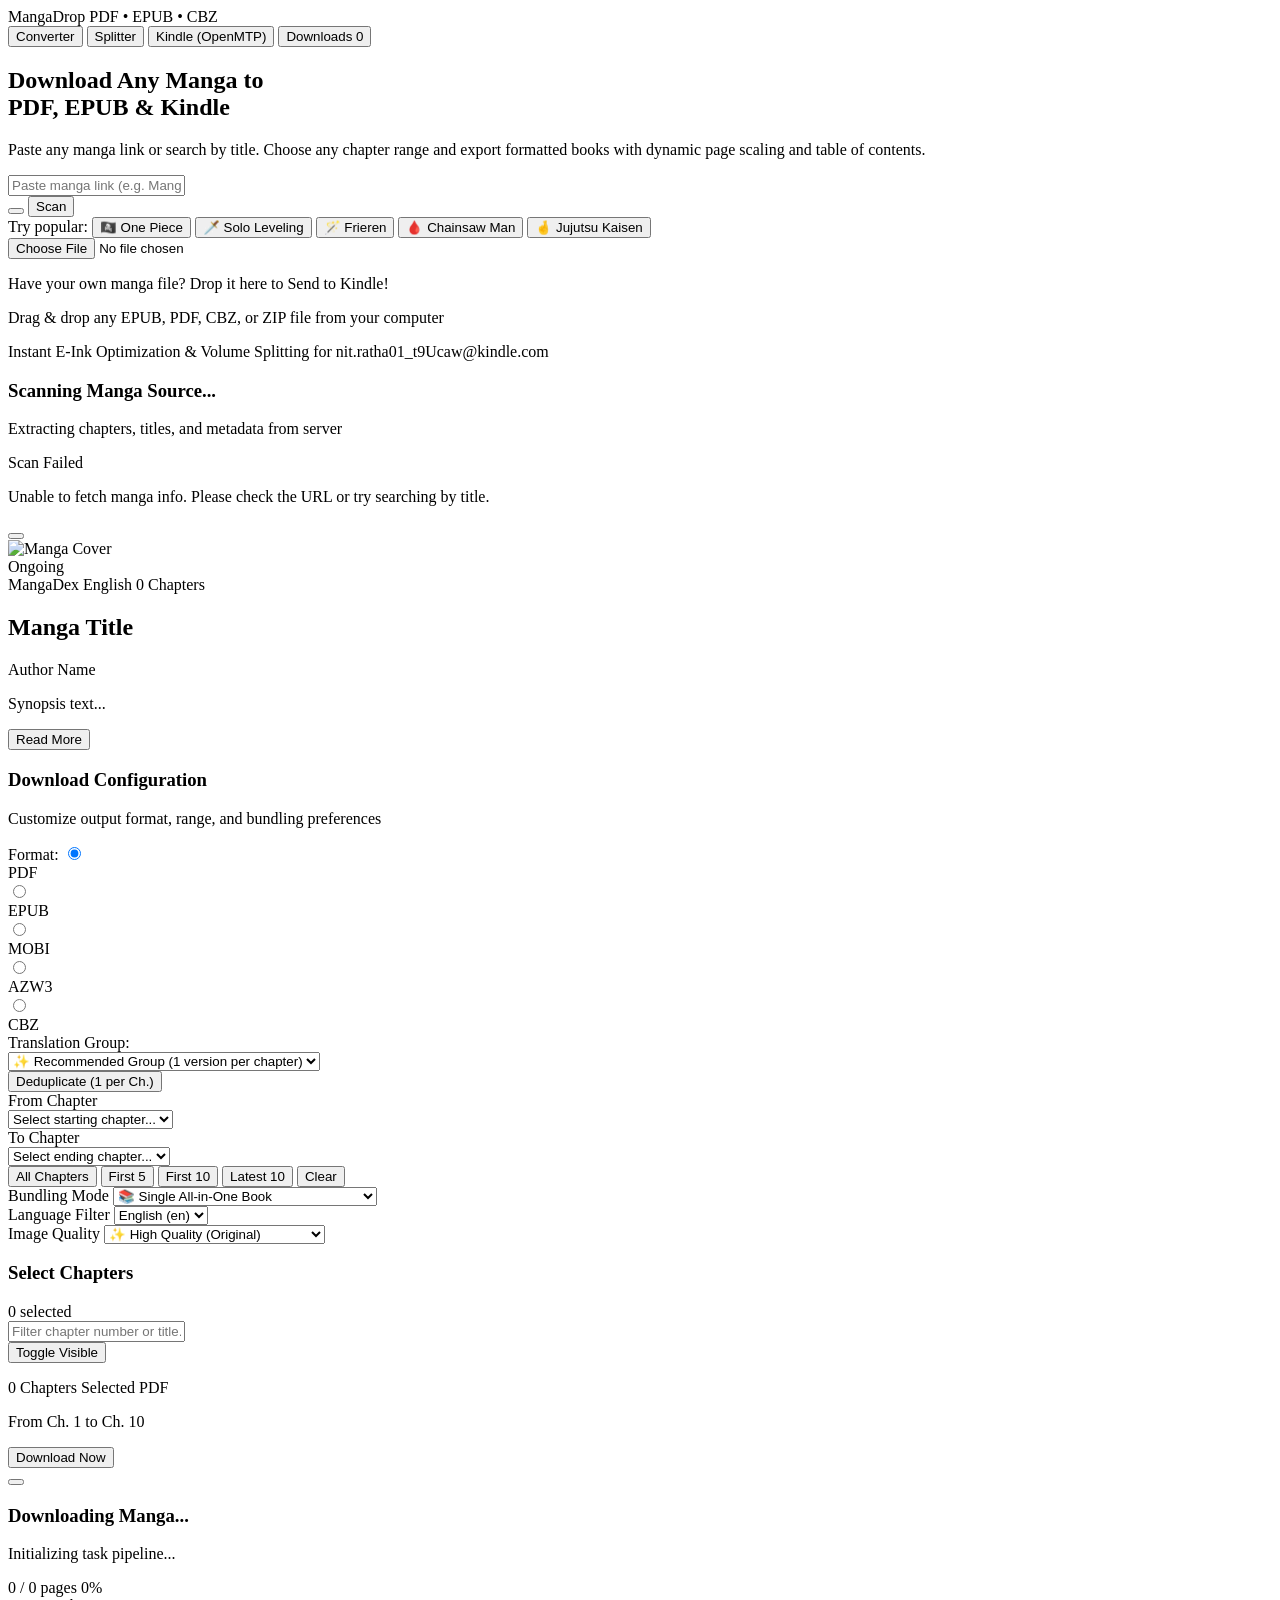
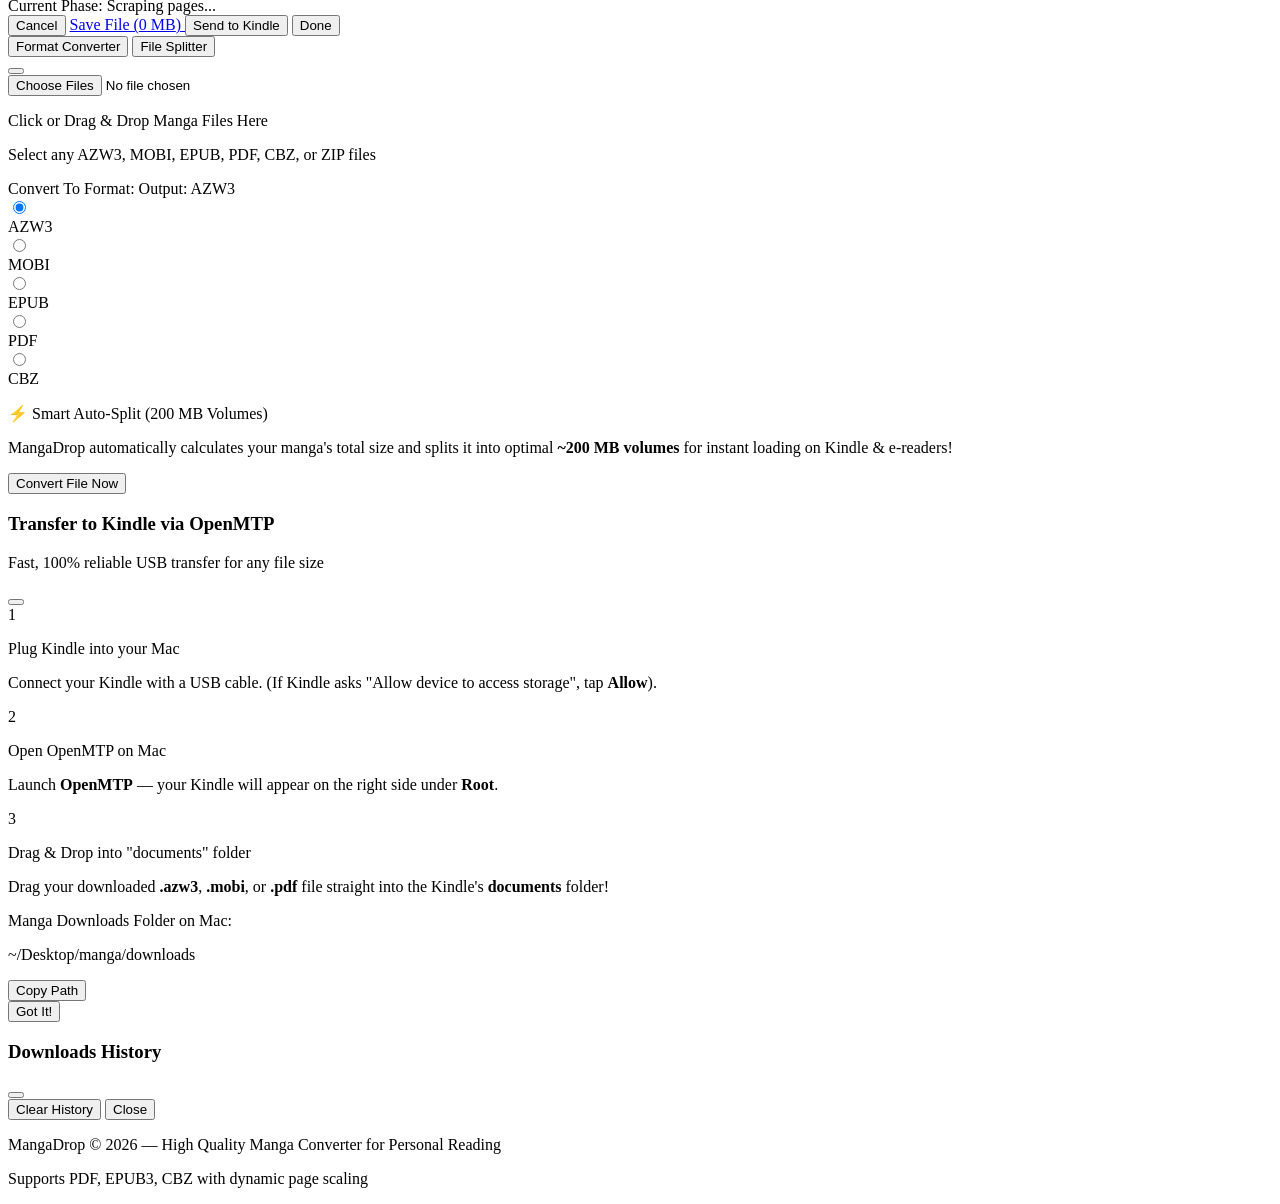
==== commit 41d2dfda: "Auto-detect and split files into optimal ~200MB volumes with zero manual selection needed" ====
--- a/frontend/index.html
+++ b/frontend/index.html
@@ -725,26 +725,18 @@
         </div>
       </div>
 
-      <!-- TAB 2: SPLIT OPTIONS -->
-      <div id="splitTabSection" class="hidden space-y-4">
-        <!-- Split Mode Selector -->
-        <div class="space-y-1.5">
-          <label class="text-xs font-bold text-slate-300 flex items-center justify-between">
-            <span class="flex items-center gap-1.5">
-              <i data-lucide="layers" class="w-3.5 h-3.5 text-indigo-400"></i>
-              <span>Split Method:</span>
-            </span>
-          </label>
-          <select id="splitModeSelect" class="w-full px-3 py-2.5 rounded-xl bg-dark-surface border border-dark-border text-xs font-semibold text-white focus:outline-none focus:border-indigo-500">
-            <option value="parts_2">✂️ Split into 2 Equal Volumes (Vol 1 & Vol 2)</option>
-            <option value="parts_3" selected>✂️ Split into 3 Equal Volumes (Vol 1, 2, 3)</option>
-            <option value="parts_4">✂️ Split into 4 Equal Volumes</option>
-            <option value="parts_5">✂️ Split into 5 Equal Volumes</option>
-            <option value="pages_100">📖 Split every 100 Pages</option>
-            <option value="pages_150">📖 Split every 150 Pages</option>
-            <option value="pages_200">📖 Split every 200 Pages</option>
-            <option value="pages_300">📖 Split every 300 Pages</option>
-          </select>
+      <!-- TAB 2: SPLIT OPTIONS (SMART AUTO-SPLIT 200MB) -->
+      <div id="splitTabSection" class="hidden space-y-3">
+        <div class="p-4 rounded-2xl bg-indigo-950/40 border border-indigo-500/30 flex items-start gap-3.5">
+          <div class="w-9 h-9 rounded-xl bg-indigo-500/20 text-indigo-400 flex items-center justify-center shrink-0 mt-0.5">
+            <i data-lucide="zap" class="w-5 h-5 text-indigo-400"></i>
+          </div>
+          <div class="space-y-1 text-xs text-left">
+            <p class="font-bold text-white text-sm">⚡ Smart Auto-Split (200 MB Volumes)</p>
+            <p class="text-slate-300 leading-relaxed">
+              MangaDrop automatically calculates your manga's total size and splits it into optimal <strong>~200 MB volumes</strong> for instant loading on Kindle & e-readers!
+            </p>
+          </div>
         </div>
       </div>
 
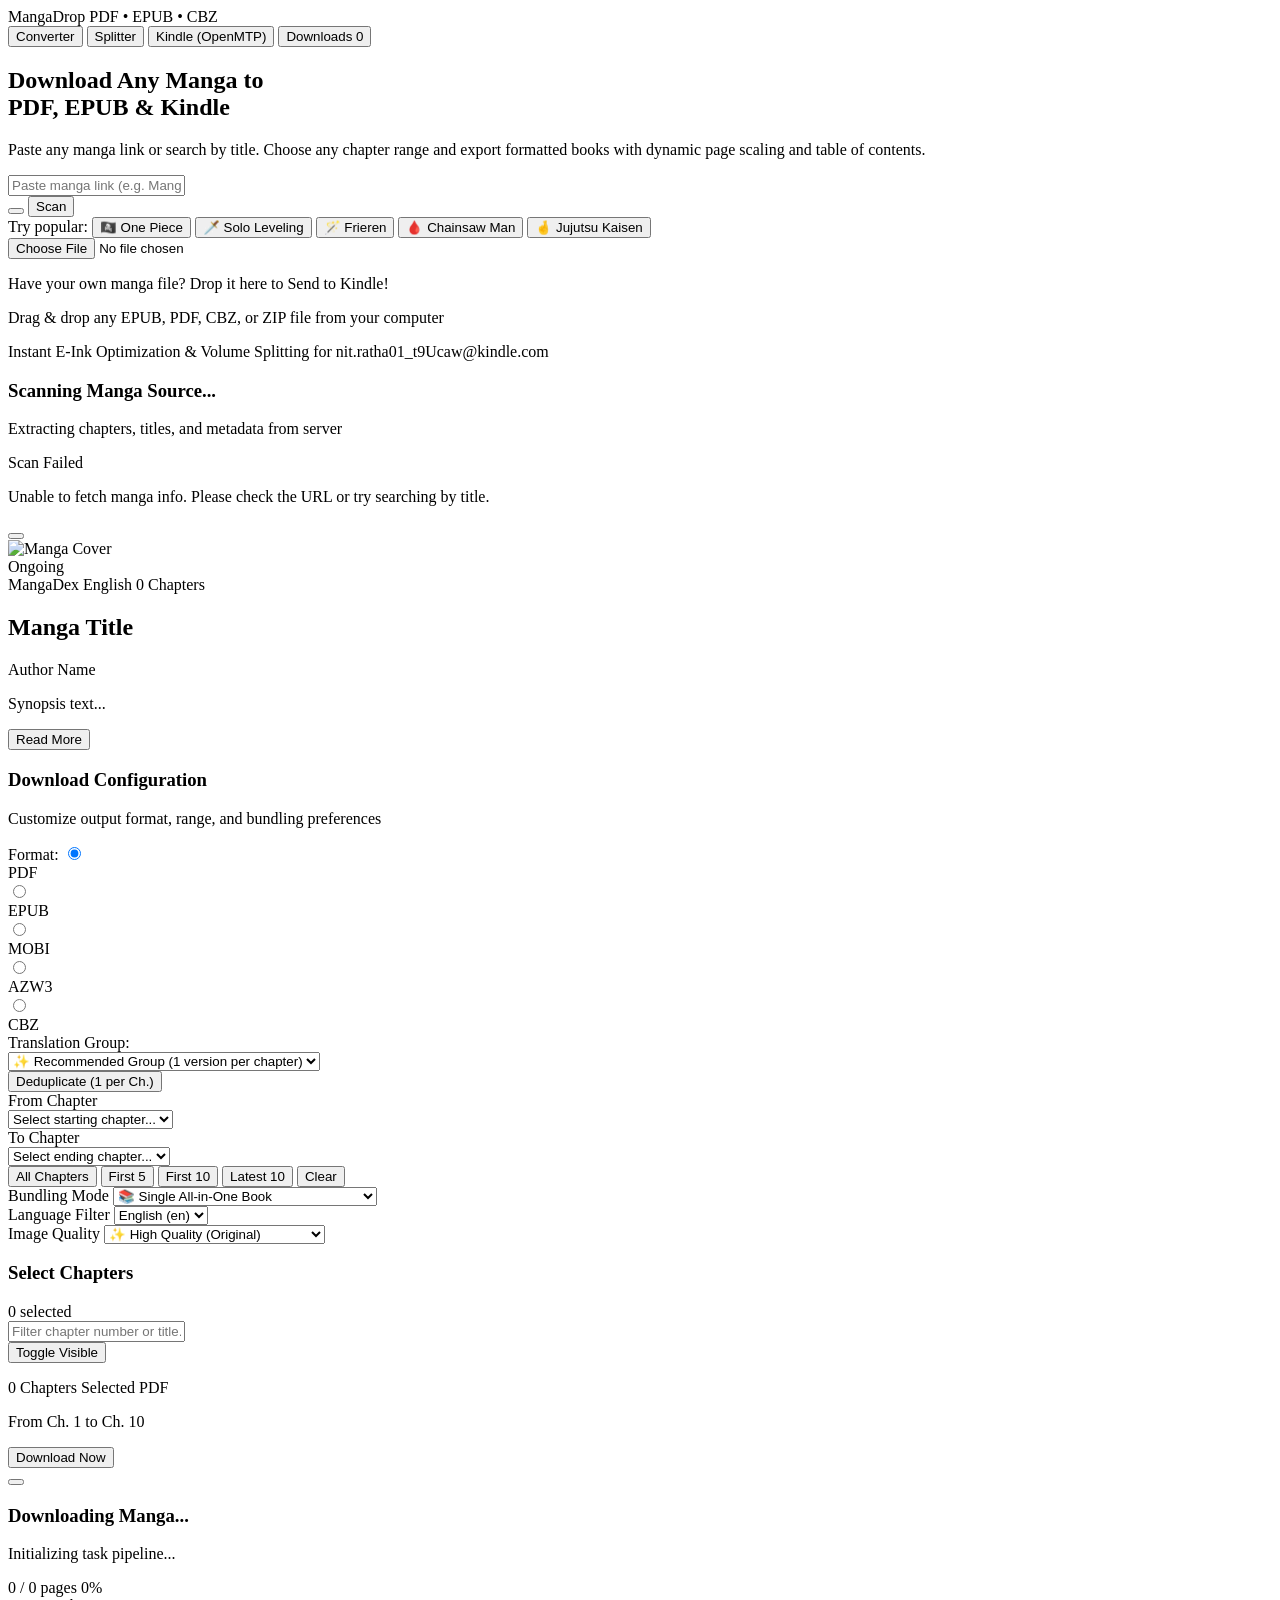
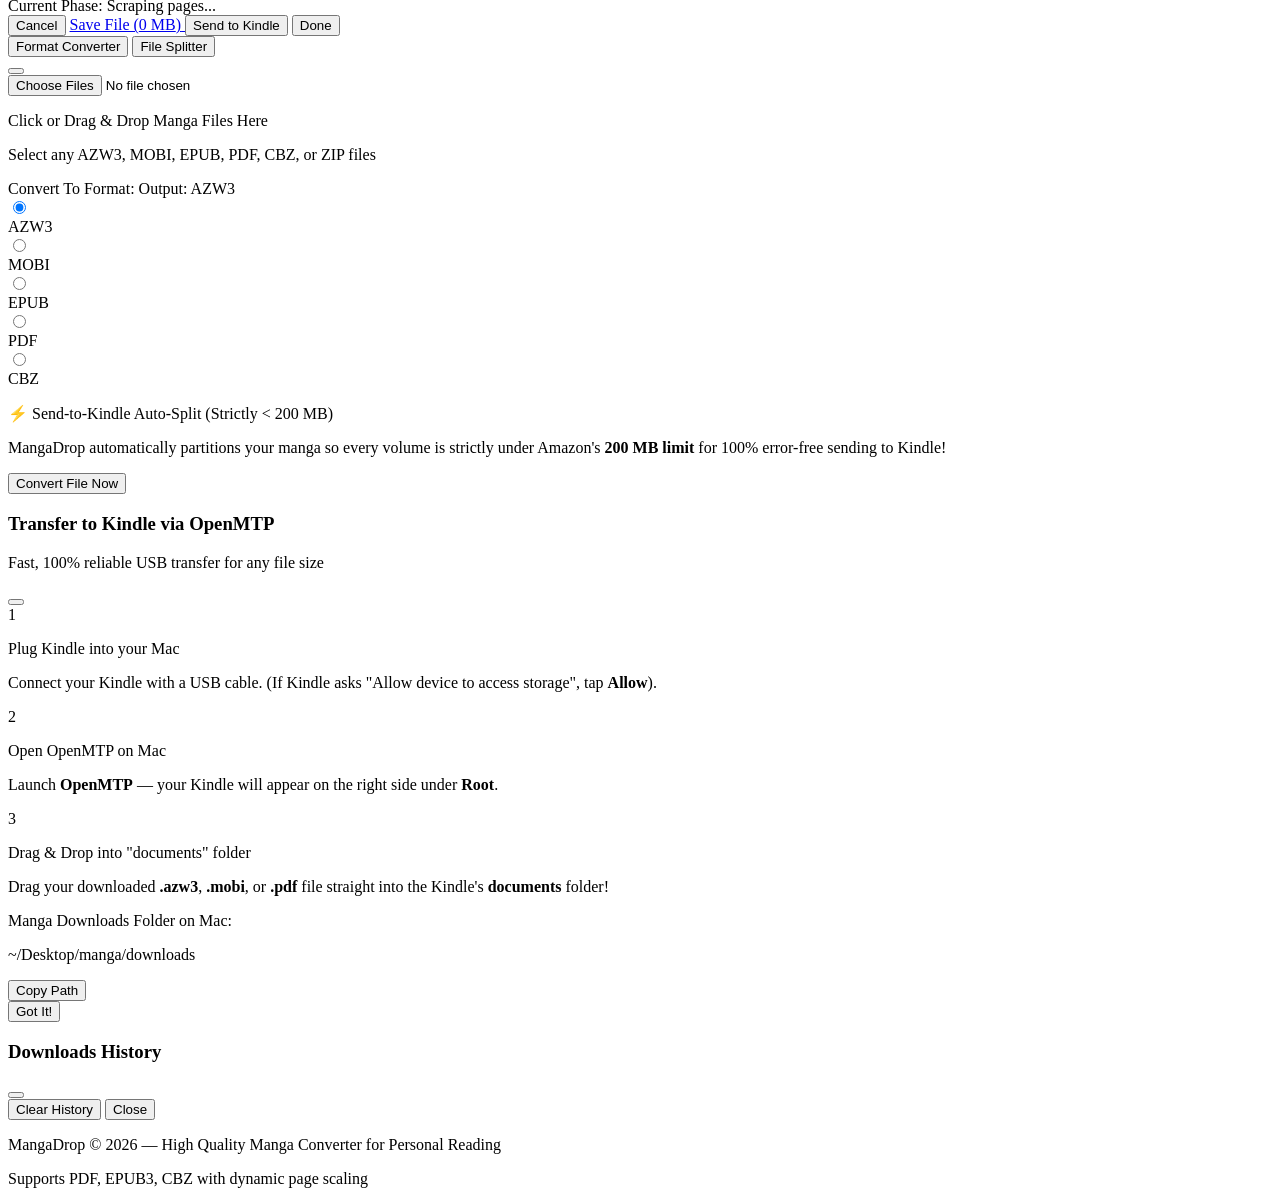
==== commit 160e7139: "Enforce strict Amazon Send-to-Kindle 200MB hard limit (all volumes <= 197 MB)" ====
--- a/frontend/index.html
+++ b/frontend/index.html
@@ -732,9 +732,9 @@
             <i data-lucide="zap" class="w-5 h-5 text-indigo-400"></i>
           </div>
           <div class="space-y-1 text-xs text-left">
-            <p class="font-bold text-white text-sm">⚡ Smart Auto-Split (200 MB Volumes)</p>
+            <p class="font-bold text-white text-sm">⚡ Send-to-Kindle Auto-Split (Strictly &lt; 200 MB)</p>
             <p class="text-slate-300 leading-relaxed">
-              MangaDrop automatically calculates your manga's total size and splits it into optimal <strong>~200 MB volumes</strong> for instant loading on Kindle & e-readers!
+              MangaDrop automatically partitions your manga so every volume is strictly under Amazon's <strong>200 MB limit</strong> for 100% error-free sending to Kindle!
             </p>
           </div>
         </div>
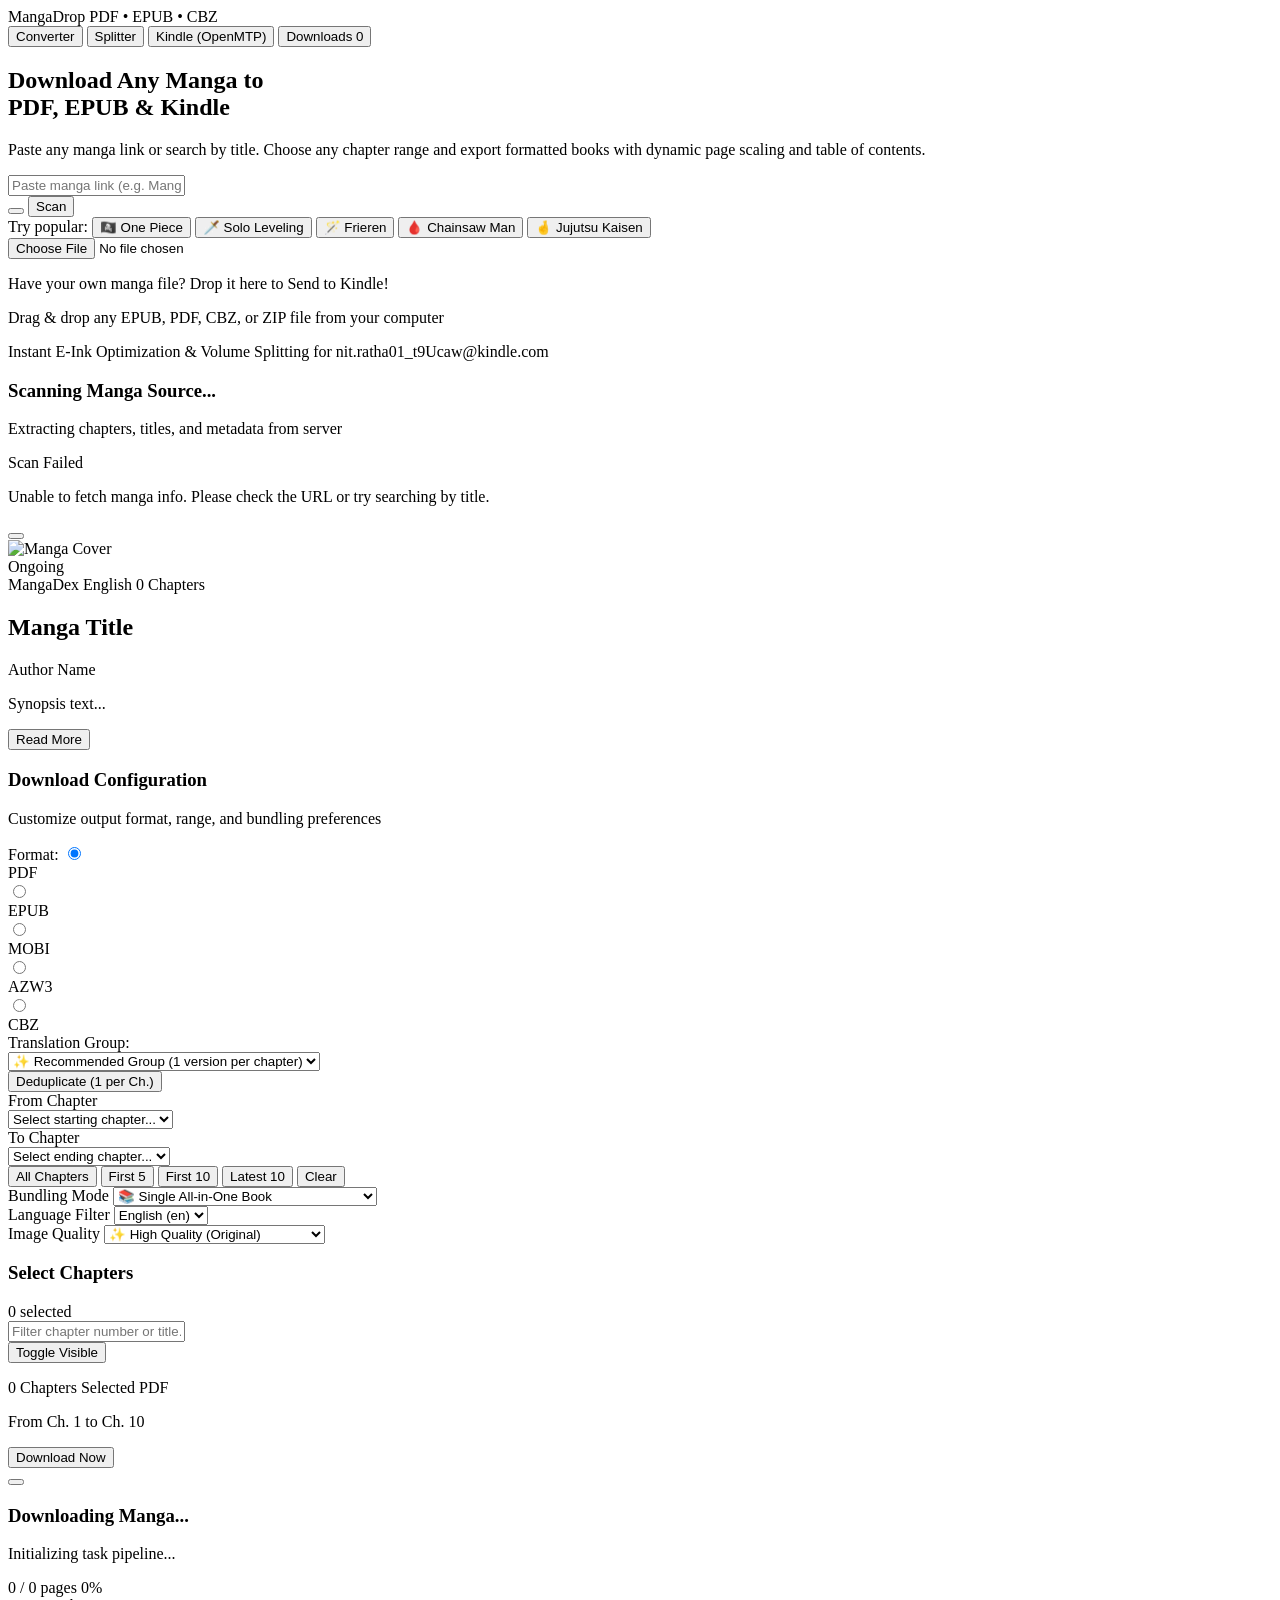
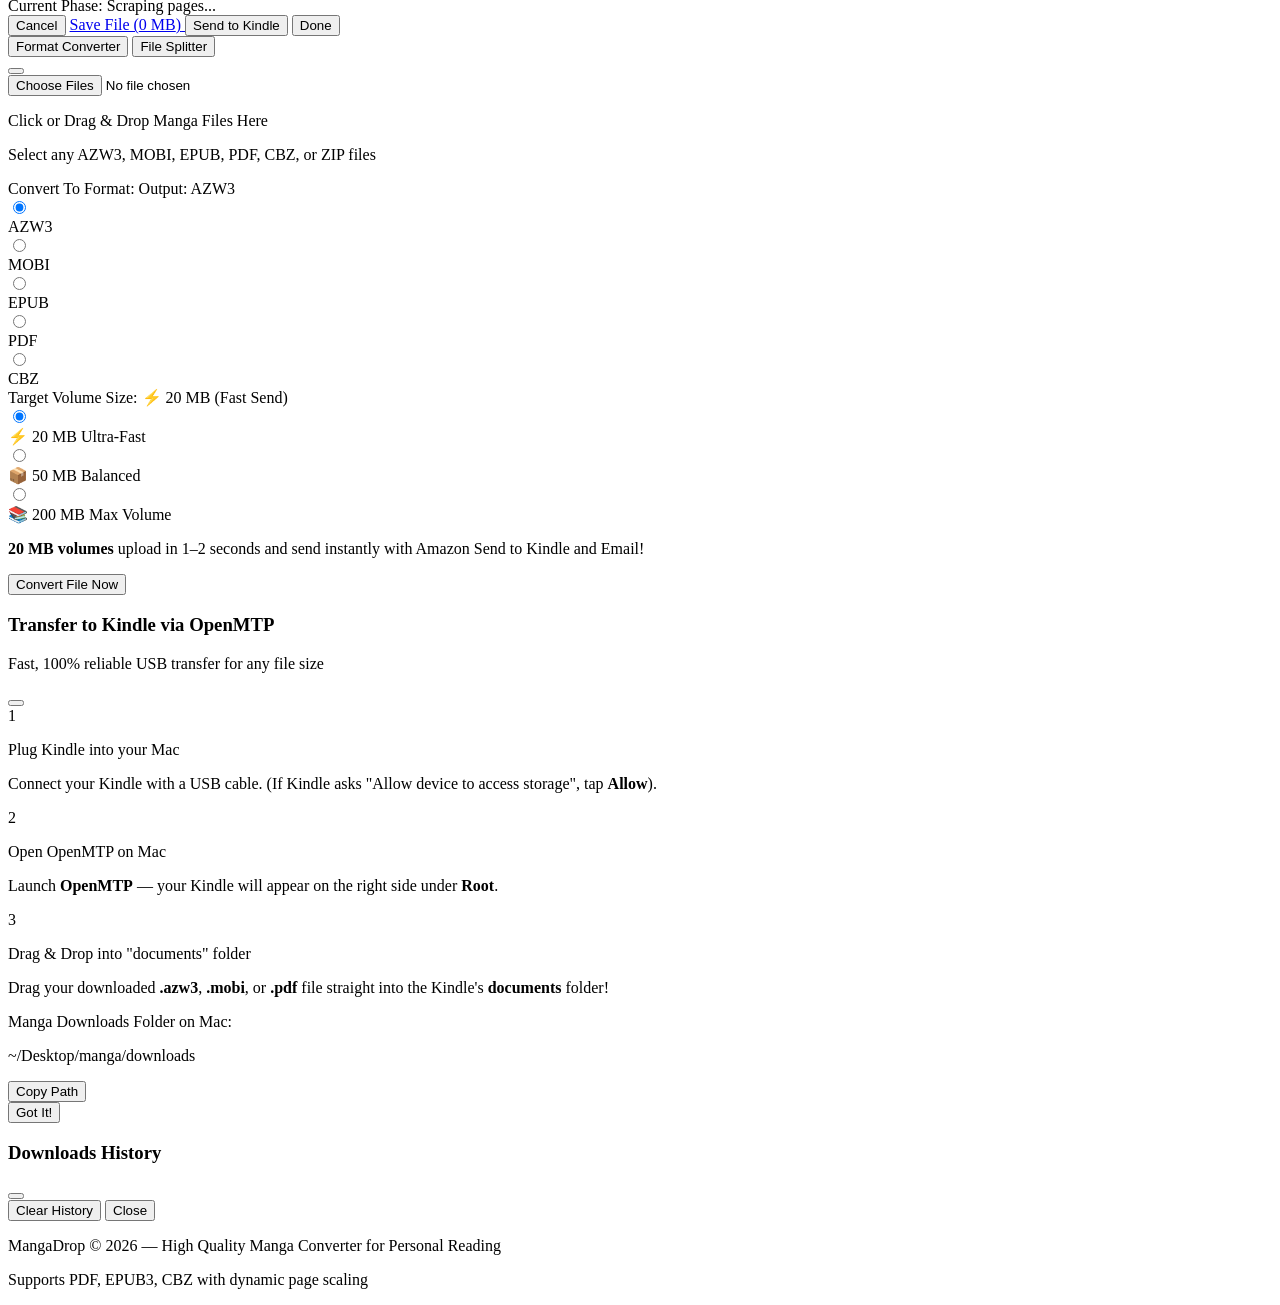
==== commit a9d97a24: "Add 20MB ultra-fast volume splitting support with 20MB / 50MB / 200MB size options" ====
--- a/frontend/index.html
+++ b/frontend/index.html
@@ -725,18 +725,44 @@
         </div>
       </div>
 
-      <!-- TAB 2: SPLIT OPTIONS (SMART AUTO-SPLIT 200MB) -->
-      <div id="splitTabSection" class="hidden space-y-3">
-        <div class="p-4 rounded-2xl bg-indigo-950/40 border border-indigo-500/30 flex items-start gap-3.5">
-          <div class="w-9 h-9 rounded-xl bg-indigo-500/20 text-indigo-400 flex items-center justify-center shrink-0 mt-0.5">
-            <i data-lucide="zap" class="w-5 h-5 text-indigo-400"></i>
-          </div>
-          <div class="space-y-1 text-xs text-left">
-            <p class="font-bold text-white text-sm">⚡ Send-to-Kindle Auto-Split (Strictly &lt; 200 MB)</p>
-            <p class="text-slate-300 leading-relaxed">
-              MangaDrop automatically partitions your manga so every volume is strictly under Amazon's <strong>200 MB limit</strong> for 100% error-free sending to Kindle!
-            </p>
-          </div>
+      <!-- TAB 2: SPLIT OPTIONS (SMART AUTO-SPLIT 20MB DEFAULT) -->
+      <div id="splitTabSection" class="hidden space-y-4">
+        <!-- Target Size Selector -->
+        <div class="space-y-1.5">
+          <label class="text-xs font-bold text-slate-300 flex items-center justify-between">
+            <span class="flex items-center gap-1.5">
+              <i data-lucide="zap" class="w-3.5 h-3.5 text-indigo-400"></i>
+              <span>Target Volume Size:</span>
+            </span>
+            <span id="splitSizeLabel" class="text-[10px] text-indigo-400 font-mono">⚡ 20 MB (Fast Send)</span>
+          </label>
+          <div class="grid grid-cols-3 gap-2 bg-dark-surface p-1.5 rounded-2xl border border-dark-border">
+            <label class="cursor-pointer text-center">
+              <input type="radio" name="splitSizeOption" value="20" checked class="peer sr-only" onchange="updateSplitSizeUI()">
+              <div class="py-2.5 px-2 rounded-xl text-xs font-bold text-slate-400 peer-checked:bg-indigo-600 peer-checked:text-white peer-checked:shadow-md transition-all">
+                ⚡ 20 MB <span class="text-[10px] opacity-75 block font-normal">Ultra-Fast</span>
+              </div>
+            </label>
+            <label class="cursor-pointer text-center">
+              <input type="radio" name="splitSizeOption" value="50" class="peer sr-only" onchange="updateSplitSizeUI()">
+              <div class="py-2.5 px-2 rounded-xl text-xs font-bold text-slate-400 peer-checked:bg-indigo-600 peer-checked:text-white peer-checked:shadow-md transition-all">
+                📦 50 MB <span class="text-[10px] opacity-75 block font-normal">Balanced</span>
+              </div>
+            </label>
+            <label class="cursor-pointer text-center">
+              <input type="radio" name="splitSizeOption" value="200" class="peer sr-only" onchange="updateSplitSizeUI()">
+              <div class="py-2.5 px-2 rounded-xl text-xs font-bold text-slate-400 peer-checked:bg-indigo-600 peer-checked:text-white peer-checked:shadow-md transition-all">
+                📚 200 MB <span class="text-[10px] opacity-75 block font-normal">Max Volume</span>
+              </div>
+            </label>
+          </div>
+        </div>
+
+        <div class="p-3.5 rounded-2xl bg-indigo-950/40 border border-indigo-500/30 flex items-start gap-3">
+          <i data-lucide="info" class="w-4 h-4 text-indigo-400 shrink-0 mt-0.5"></i>
+          <p class="text-[11px] text-slate-300 leading-relaxed">
+            <strong>20 MB volumes</strong> upload in 1–2 seconds and send instantly with Amazon Send to Kindle and Email!
+          </p>
         </div>
       </div>
 
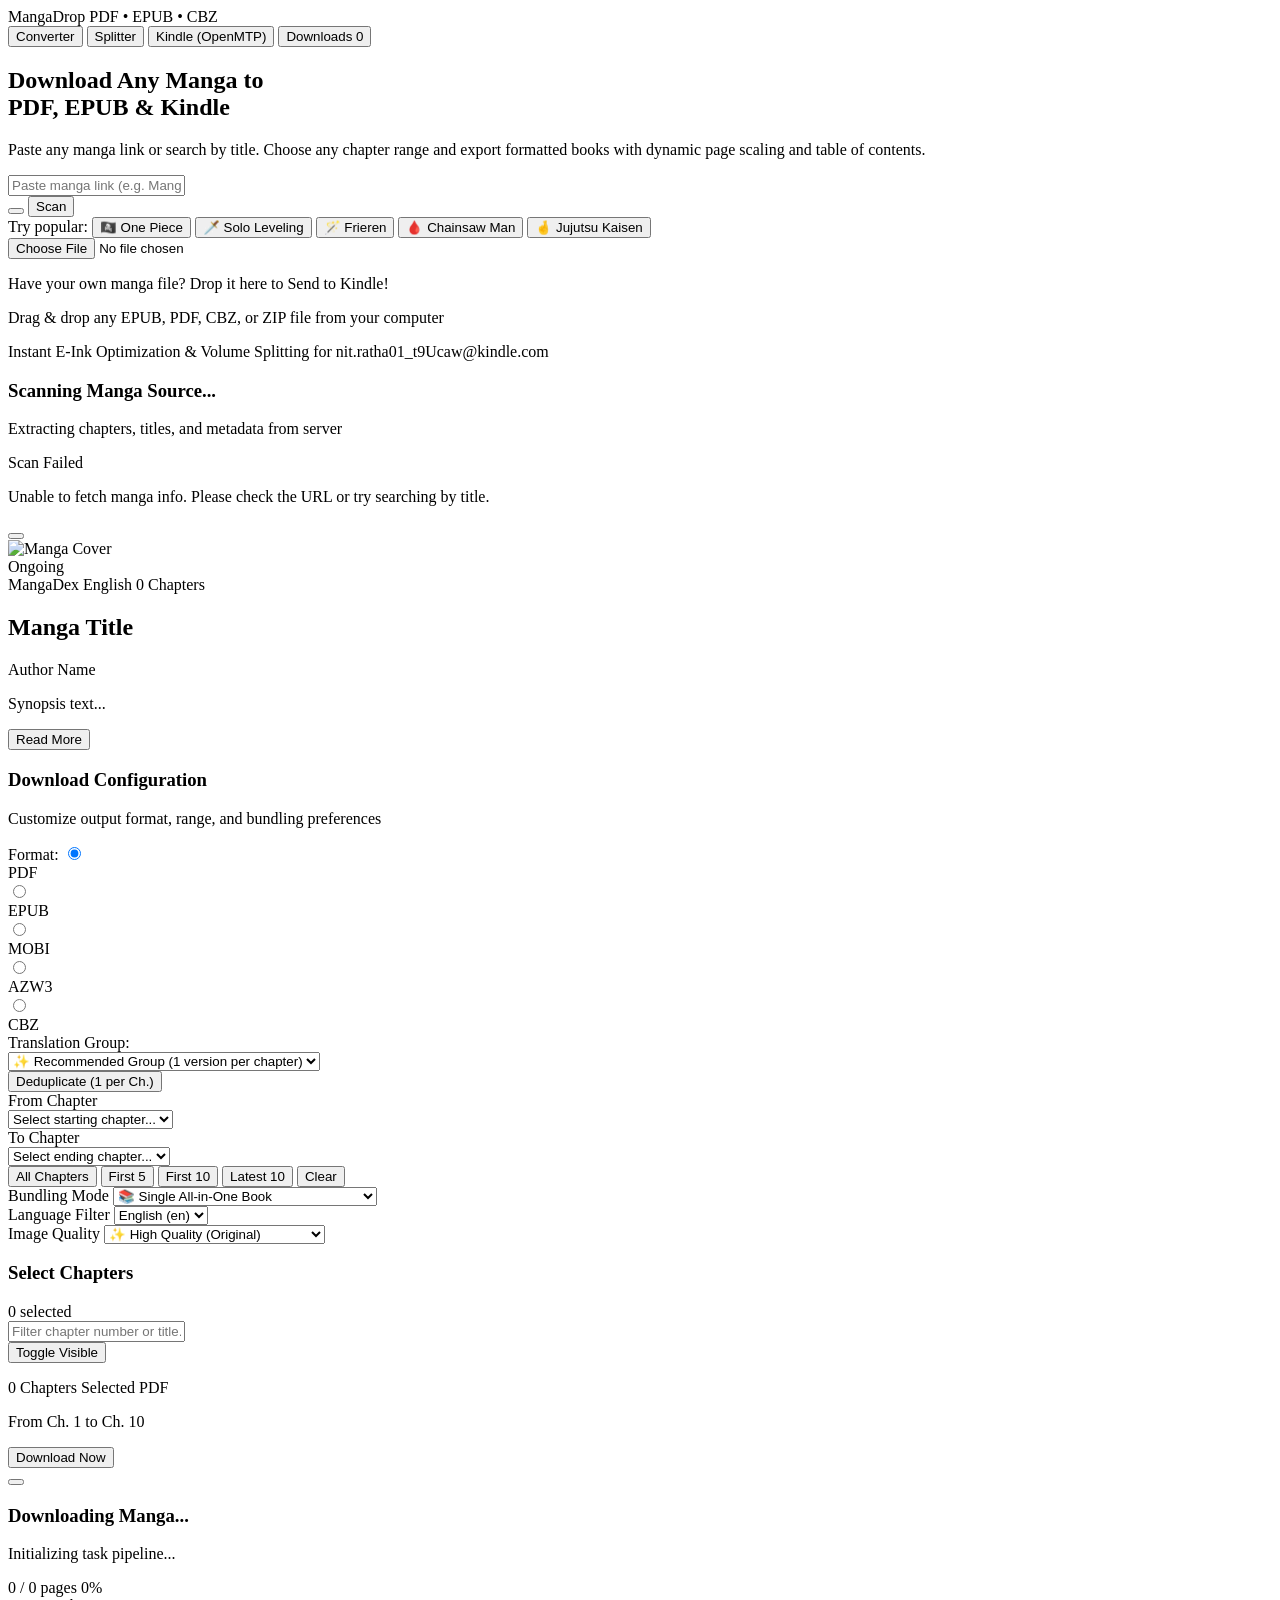
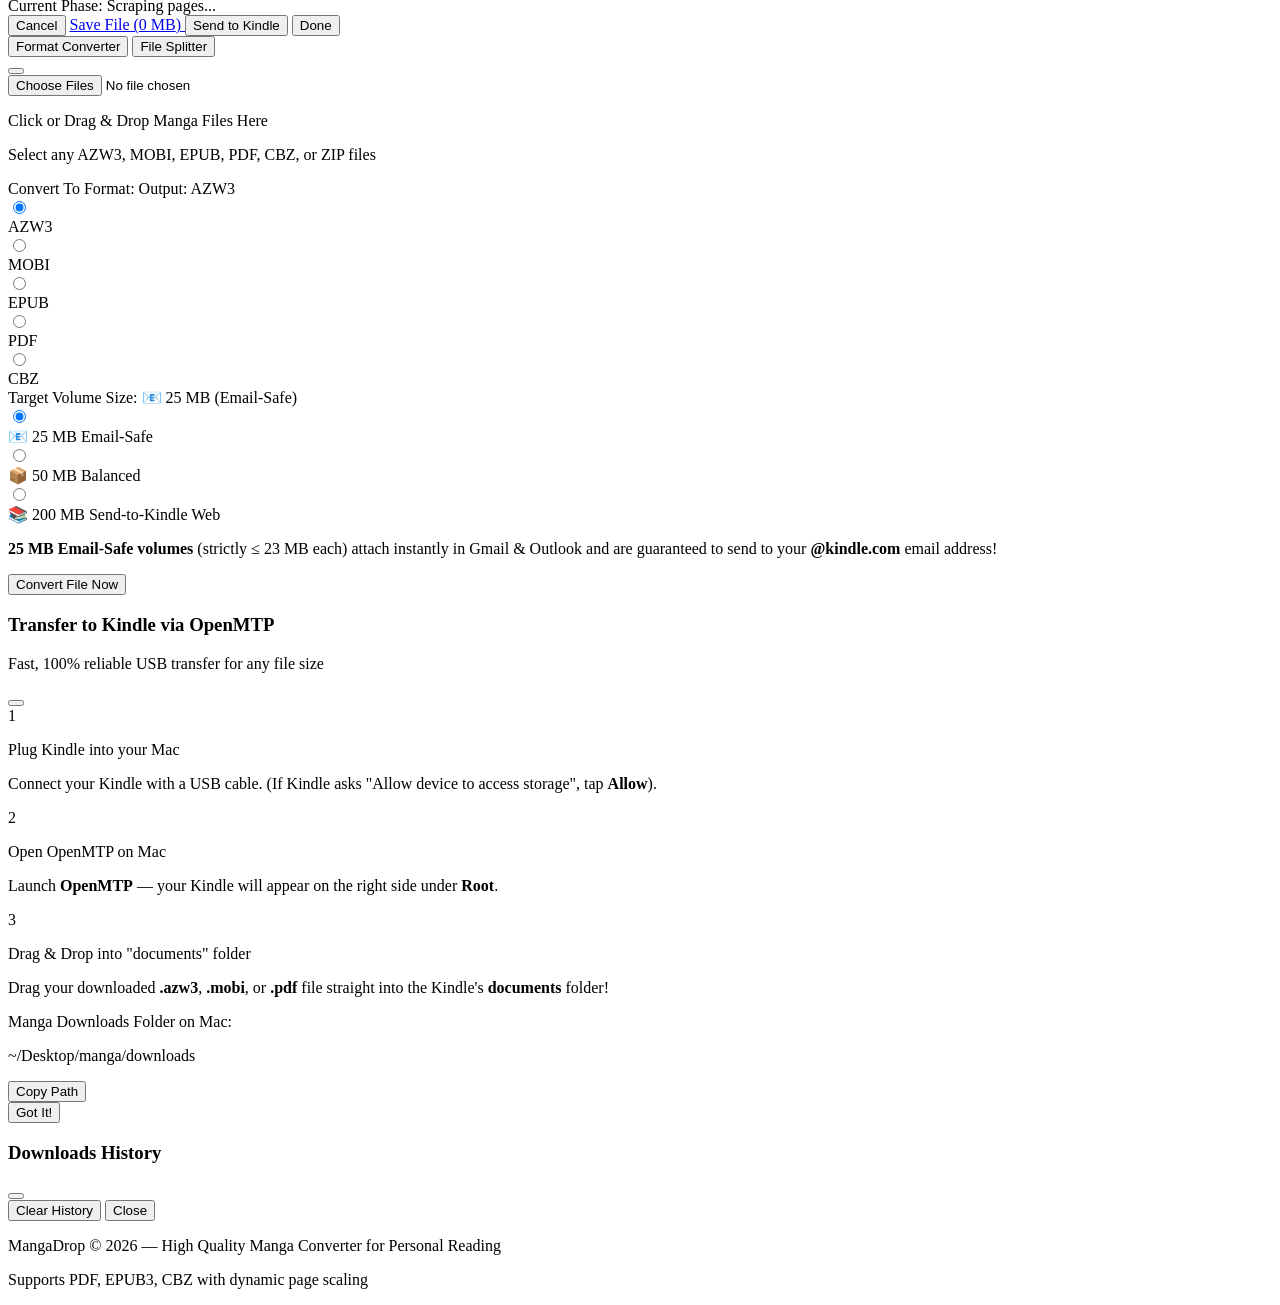
==== commit 801986fb: "Add Email-Safe 25MB default splitting (strictly <= 23.5 MB per volume) for Send-to-Kindle email deli" ====
--- a/frontend/index.html
+++ b/frontend/index.html
@@ -725,22 +725,22 @@
         </div>
       </div>
 
-      <!-- TAB 2: SPLIT OPTIONS (SMART AUTO-SPLIT 20MB DEFAULT) -->
+      <!-- TAB 2: SPLIT OPTIONS (EMAIL-SAFE 25MB DEFAULT) -->
       <div id="splitTabSection" class="hidden space-y-4">
         <!-- Target Size Selector -->
         <div class="space-y-1.5">
           <label class="text-xs font-bold text-slate-300 flex items-center justify-between">
             <span class="flex items-center gap-1.5">
-              <i data-lucide="zap" class="w-3.5 h-3.5 text-indigo-400"></i>
+              <i data-lucide="mail" class="w-3.5 h-3.5 text-indigo-400"></i>
               <span>Target Volume Size:</span>
             </span>
-            <span id="splitSizeLabel" class="text-[10px] text-indigo-400 font-mono">⚡ 20 MB (Fast Send)</span>
+            <span id="splitSizeLabel" class="text-[10px] text-indigo-400 font-mono">📧 25 MB (Email-Safe)</span>
           </label>
           <div class="grid grid-cols-3 gap-2 bg-dark-surface p-1.5 rounded-2xl border border-dark-border">
             <label class="cursor-pointer text-center">
-              <input type="radio" name="splitSizeOption" value="20" checked class="peer sr-only" onchange="updateSplitSizeUI()">
+              <input type="radio" name="splitSizeOption" value="25" checked class="peer sr-only" onchange="updateSplitSizeUI()">
               <div class="py-2.5 px-2 rounded-xl text-xs font-bold text-slate-400 peer-checked:bg-indigo-600 peer-checked:text-white peer-checked:shadow-md transition-all">
-                ⚡ 20 MB <span class="text-[10px] opacity-75 block font-normal">Ultra-Fast</span>
+                📧 25 MB <span class="text-[10px] opacity-75 block font-normal">Email-Safe</span>
               </div>
             </label>
             <label class="cursor-pointer text-center">
@@ -752,16 +752,16 @@
             <label class="cursor-pointer text-center">
               <input type="radio" name="splitSizeOption" value="200" class="peer sr-only" onchange="updateSplitSizeUI()">
               <div class="py-2.5 px-2 rounded-xl text-xs font-bold text-slate-400 peer-checked:bg-indigo-600 peer-checked:text-white peer-checked:shadow-md transition-all">
-                📚 200 MB <span class="text-[10px] opacity-75 block font-normal">Max Volume</span>
+                📚 200 MB <span class="text-[10px] opacity-75 block font-normal">Send-to-Kindle Web</span>
               </div>
             </label>
           </div>
         </div>
 
         <div class="p-3.5 rounded-2xl bg-indigo-950/40 border border-indigo-500/30 flex items-start gap-3">
-          <i data-lucide="info" class="w-4 h-4 text-indigo-400 shrink-0 mt-0.5"></i>
+          <i data-lucide="mail-check" class="w-4 h-4 text-indigo-400 shrink-0 mt-0.5"></i>
           <p class="text-[11px] text-slate-300 leading-relaxed">
-            <strong>20 MB volumes</strong> upload in 1–2 seconds and send instantly with Amazon Send to Kindle and Email!
+            <strong>25 MB Email-Safe volumes</strong> (strictly &le; 23 MB each) attach instantly in Gmail & Outlook and are guaranteed to send to your <strong>@kindle.com</strong> email address!
           </p>
         </div>
       </div>
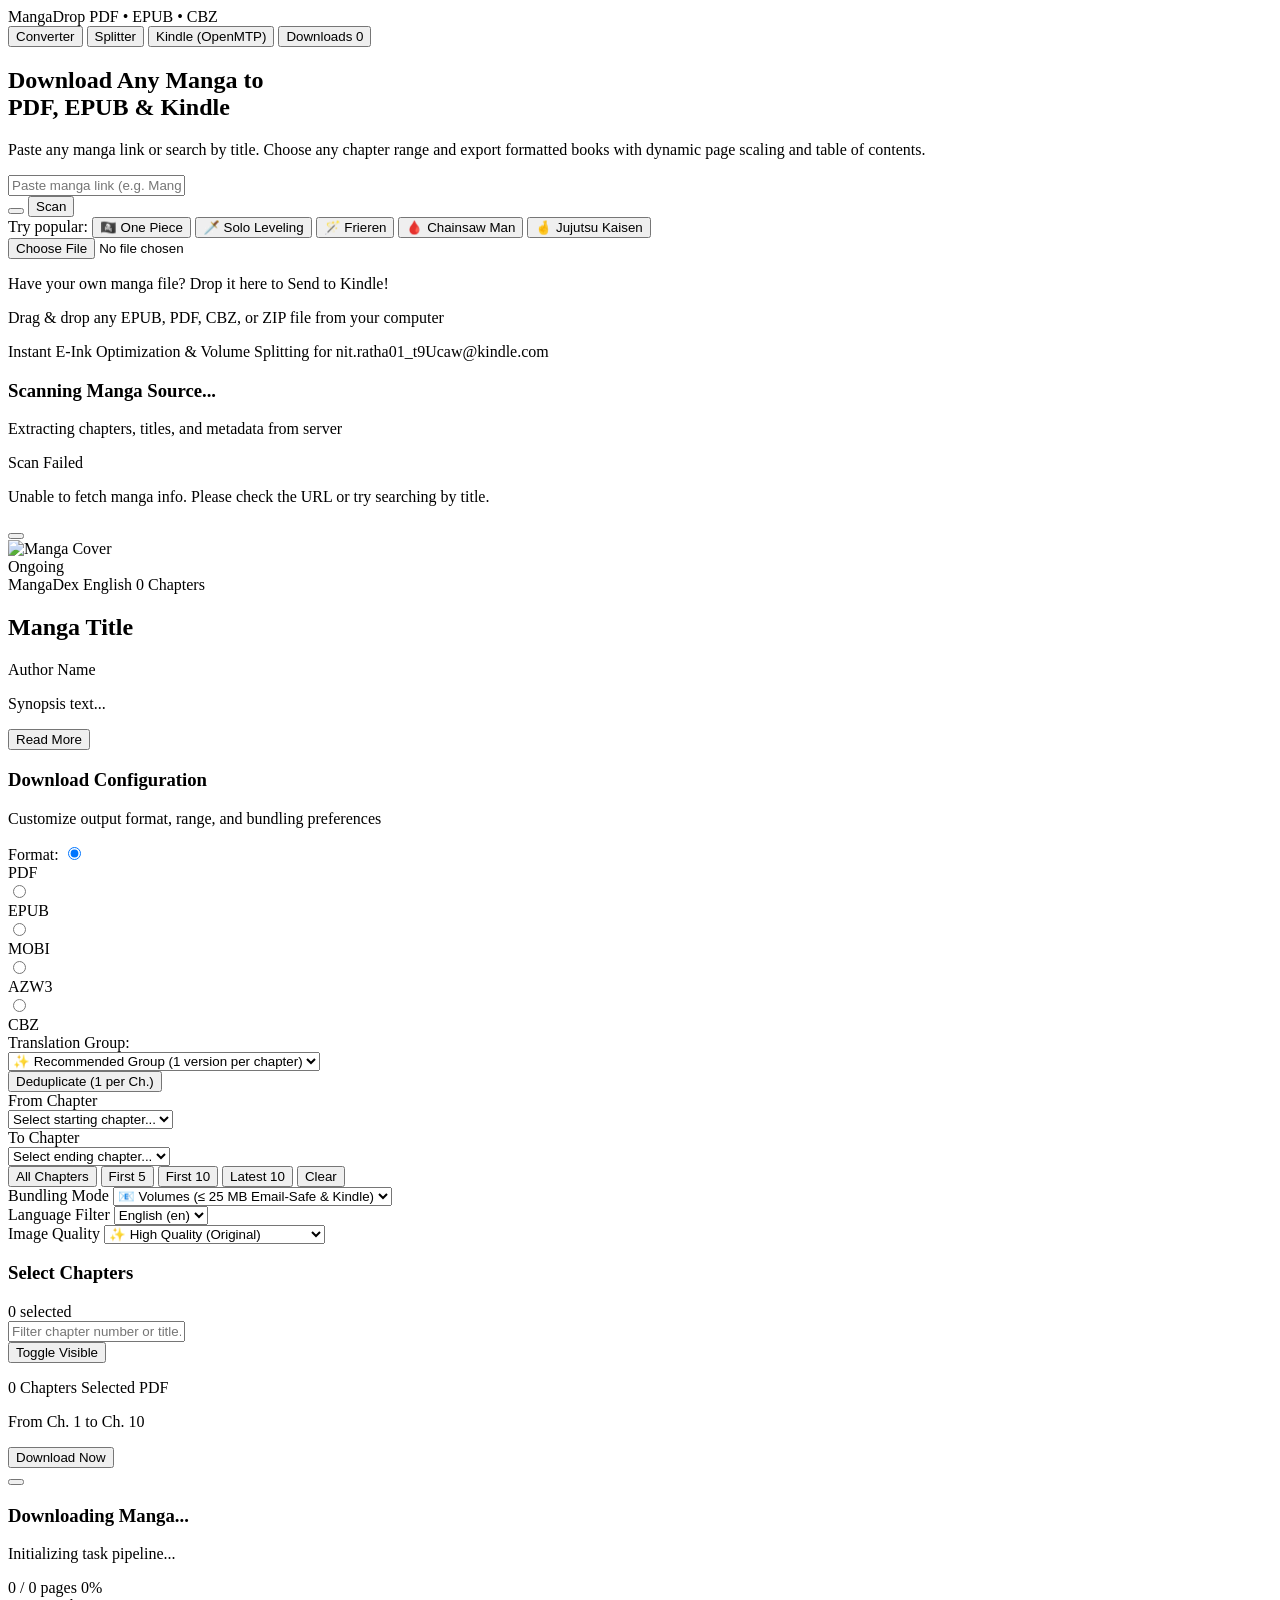
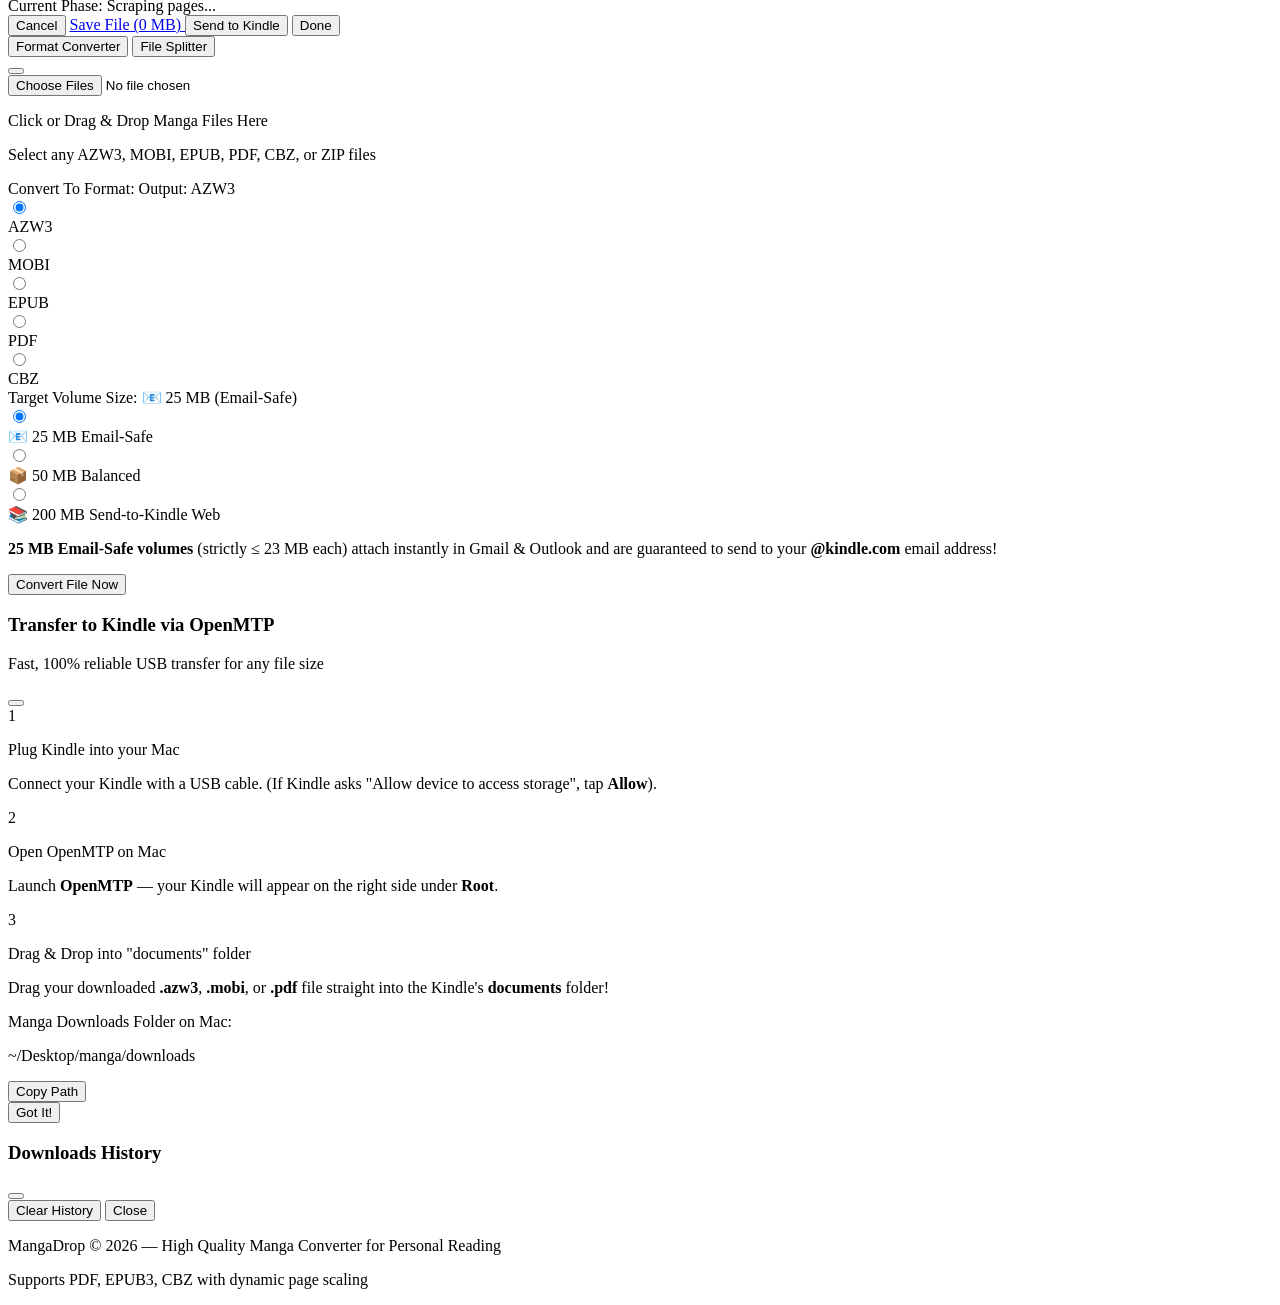
==== commit cd346df1: "Organize all volume downloads into dedicated folders with strict <= 25MB and <= 50MB volume options" ====
--- a/frontend/index.html
+++ b/frontend/index.html
@@ -471,9 +471,11 @@
           <div class="space-y-1">
             <label class="font-medium text-slate-400">Bundling Mode</label>
             <select id="bundleMode" class="w-full px-3 py-2 rounded-xl bg-dark-card border border-dark-border text-slate-200 focus:outline-none focus:border-brand-500">
-              <option value="single">📚 Single All-in-One Book</option>
-              <option value="volumes_25">✂️ Split into Volumes (25 Chapters / Vol)</option>
-              <option value="volumes_50">✂️ Split into Volumes (50 Chapters / Vol)</option>
+              <option value="single">📚 Single All-in-One Book (Full Series)</option>
+              <option value="volumes_25mb" selected>📧 Volumes (≤ 25 MB Email-Safe & Kindle)</option>
+              <option value="volumes_50mb">⚡ Volumes (≤ 50 MB Fast Send)</option>
+              <option value="volumes_25">✂️ Volumes by Chapters (25 Ch / Vol)</option>
+              <option value="volumes_50">✂️ Volumes by Chapters (50 Ch / Vol)</option>
               <option value="zip">🗂️ Individual Chapter Files (.ZIP)</option>
             </select>
           </div>
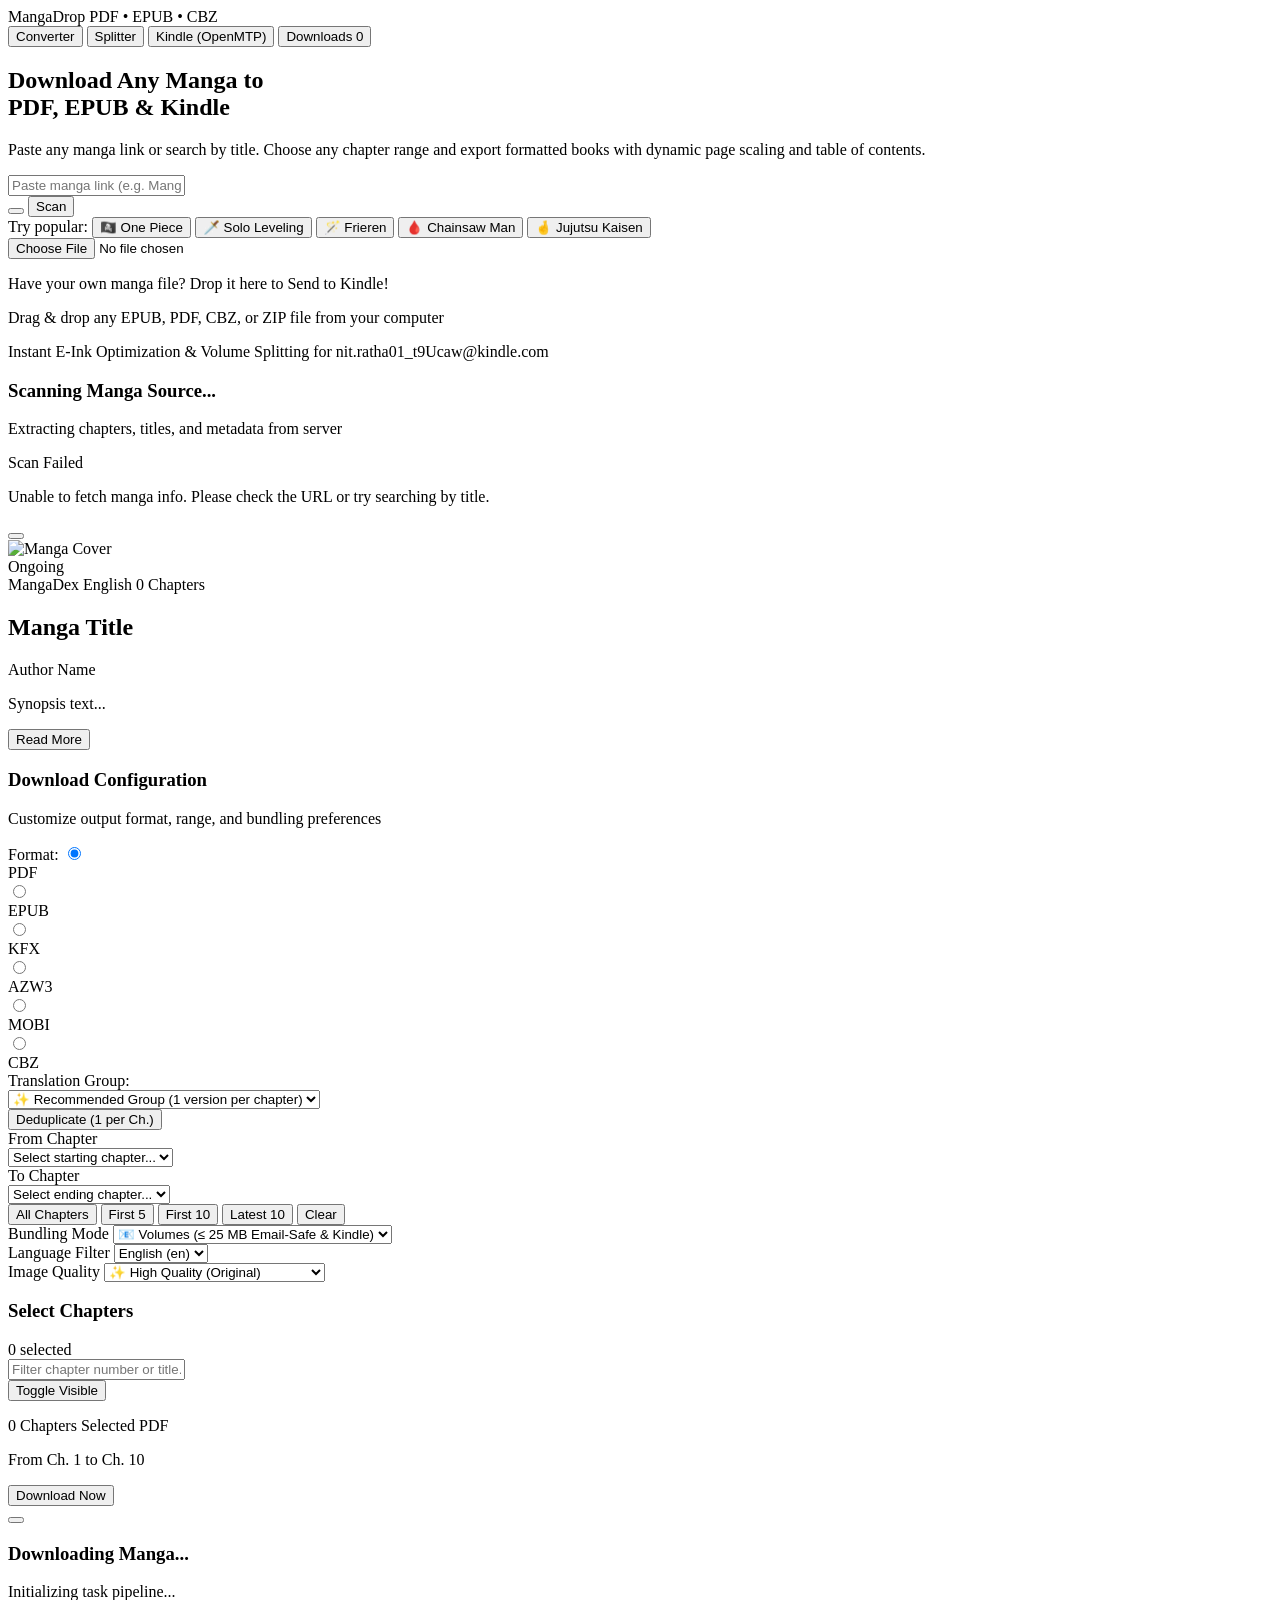
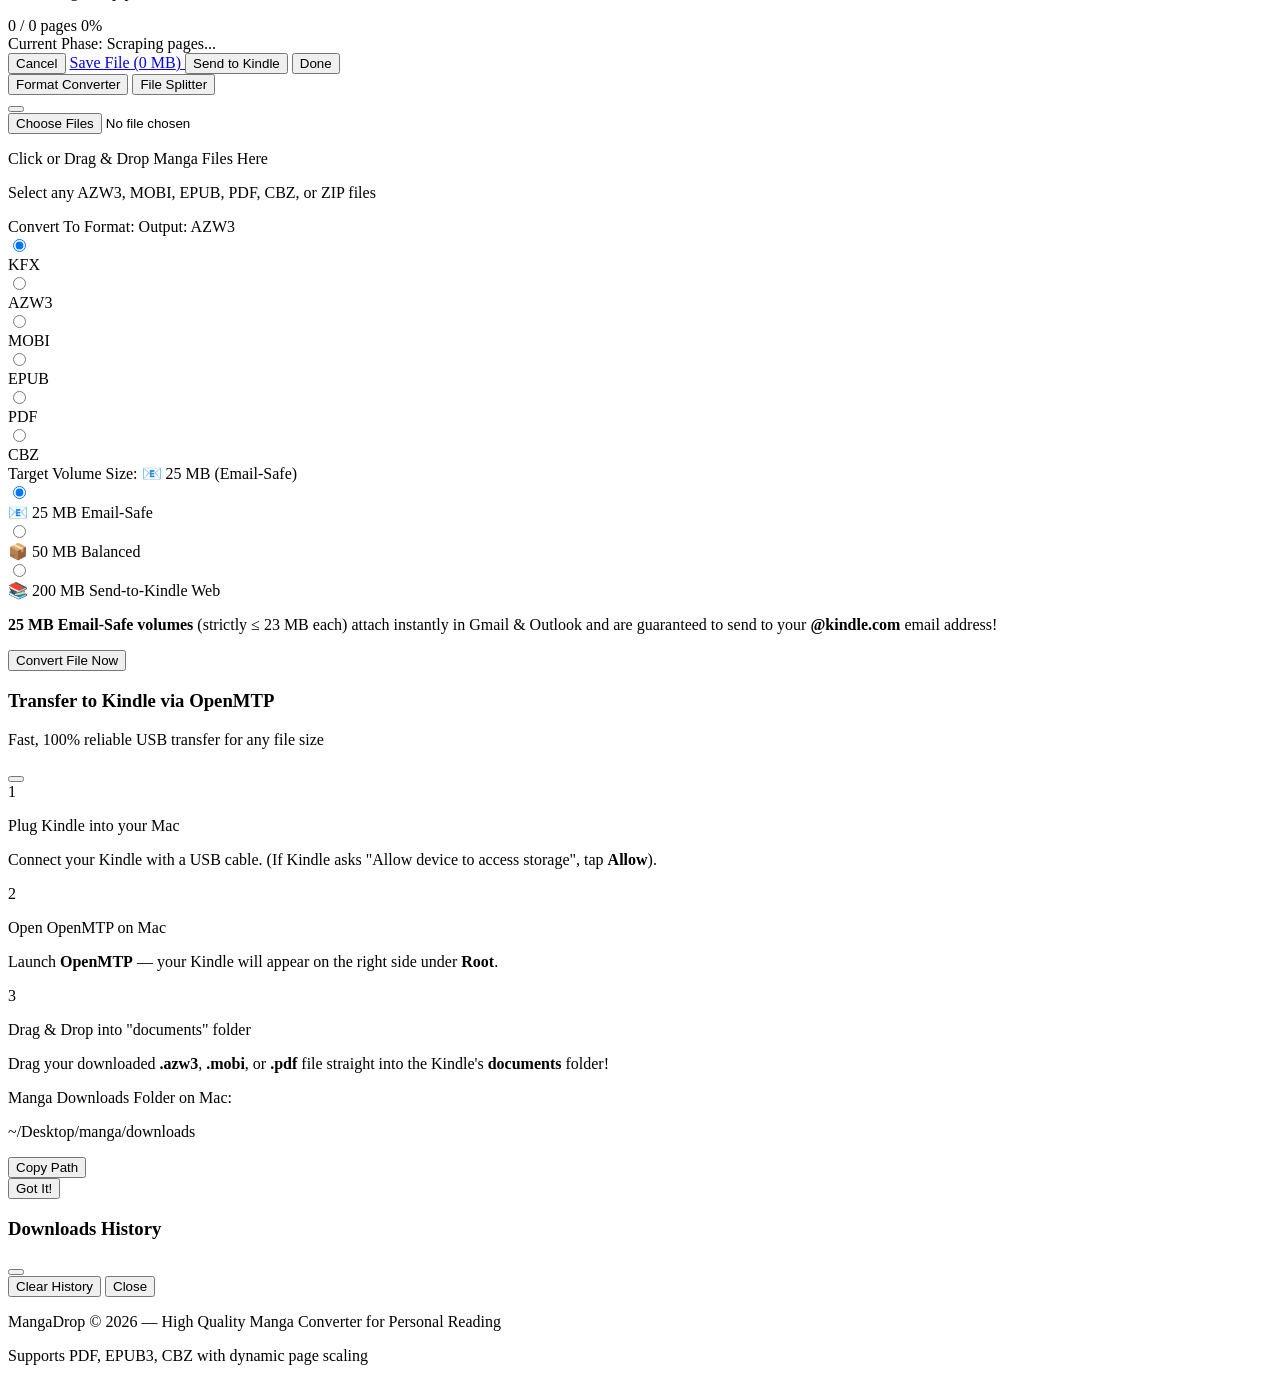
==== commit c3c9a0cb: "Add full native Amazon Kindle Format 10 (.kfx) building, conversion, and splitting support" ====
--- a/frontend/index.html
+++ b/frontend/index.html
@@ -328,10 +328,10 @@
               </div>
             </label>
             <label class="cursor-pointer">
-              <input type="radio" name="exportFormat" value="mobi" class="peer sr-only" onchange="updateFormatUI()">
+              <input type="radio" name="exportFormat" value="kfx" class="peer sr-only" onchange="updateFormatUI()">
               <div class="px-3 py-1.5 rounded-xl text-xs font-bold text-slate-400 peer-checked:bg-amber-600 peer-checked:text-white peer-checked:shadow-md transition-all flex items-center gap-1">
-                <i data-lucide="tablet" class="w-3.5 h-3.5"></i>
-                <span>MOBI</span>
+                <i data-lucide="sparkles" class="w-3.5 h-3.5"></i>
+                <span>KFX</span>
               </div>
             </label>
             <label class="cursor-pointer">
@@ -339,6 +339,13 @@
               <div class="px-3 py-1.5 rounded-xl text-xs font-bold text-slate-400 peer-checked:bg-amber-600 peer-checked:text-white peer-checked:shadow-md transition-all flex items-center gap-1">
                 <i data-lucide="smartphone" class="w-3.5 h-3.5"></i>
                 <span>AZW3</span>
+              </div>
+            </label>
+            <label class="cursor-pointer">
+              <input type="radio" name="exportFormat" value="mobi" class="peer sr-only" onchange="updateFormatUI()">
+              <div class="px-3 py-1.5 rounded-xl text-xs font-bold text-slate-400 peer-checked:bg-amber-600 peer-checked:text-white peer-checked:shadow-md transition-all flex items-center gap-1">
+                <i data-lucide="tablet" class="w-3.5 h-3.5"></i>
+                <span>MOBI</span>
               </div>
             </label>
             <label class="cursor-pointer">
@@ -692,9 +699,15 @@
             <span>Convert To Format:</span>
             <span id="targetFormatLabel" class="text-[10px] text-purple-400 font-mono">Output: AZW3</span>
           </label>
-          <div class="grid grid-cols-5 gap-1.5 bg-dark-surface p-1.5 rounded-2xl border border-dark-border">
+          <div class="grid grid-cols-6 gap-1.5 bg-dark-surface p-1.5 rounded-2xl border border-dark-border">
             <label class="cursor-pointer text-center">
-              <input type="radio" name="convTargetFormat" value="azw3" checked class="peer sr-only" onchange="updateConverterFormatUI()">
+              <input type="radio" name="convTargetFormat" value="kfx" checked class="peer sr-only" onchange="updateConverterFormatUI()">
+              <div class="py-2 px-1 rounded-xl text-xs font-bold text-slate-400 peer-checked:bg-purple-600 peer-checked:text-white peer-checked:shadow-md transition-all">
+                KFX
+              </div>
+            </label>
+            <label class="cursor-pointer text-center">
+              <input type="radio" name="convTargetFormat" value="azw3" class="peer sr-only" onchange="updateConverterFormatUI()">
               <div class="py-2 px-1 rounded-xl text-xs font-bold text-slate-400 peer-checked:bg-purple-600 peer-checked:text-white peer-checked:shadow-md transition-all">
                 AZW3
               </div>
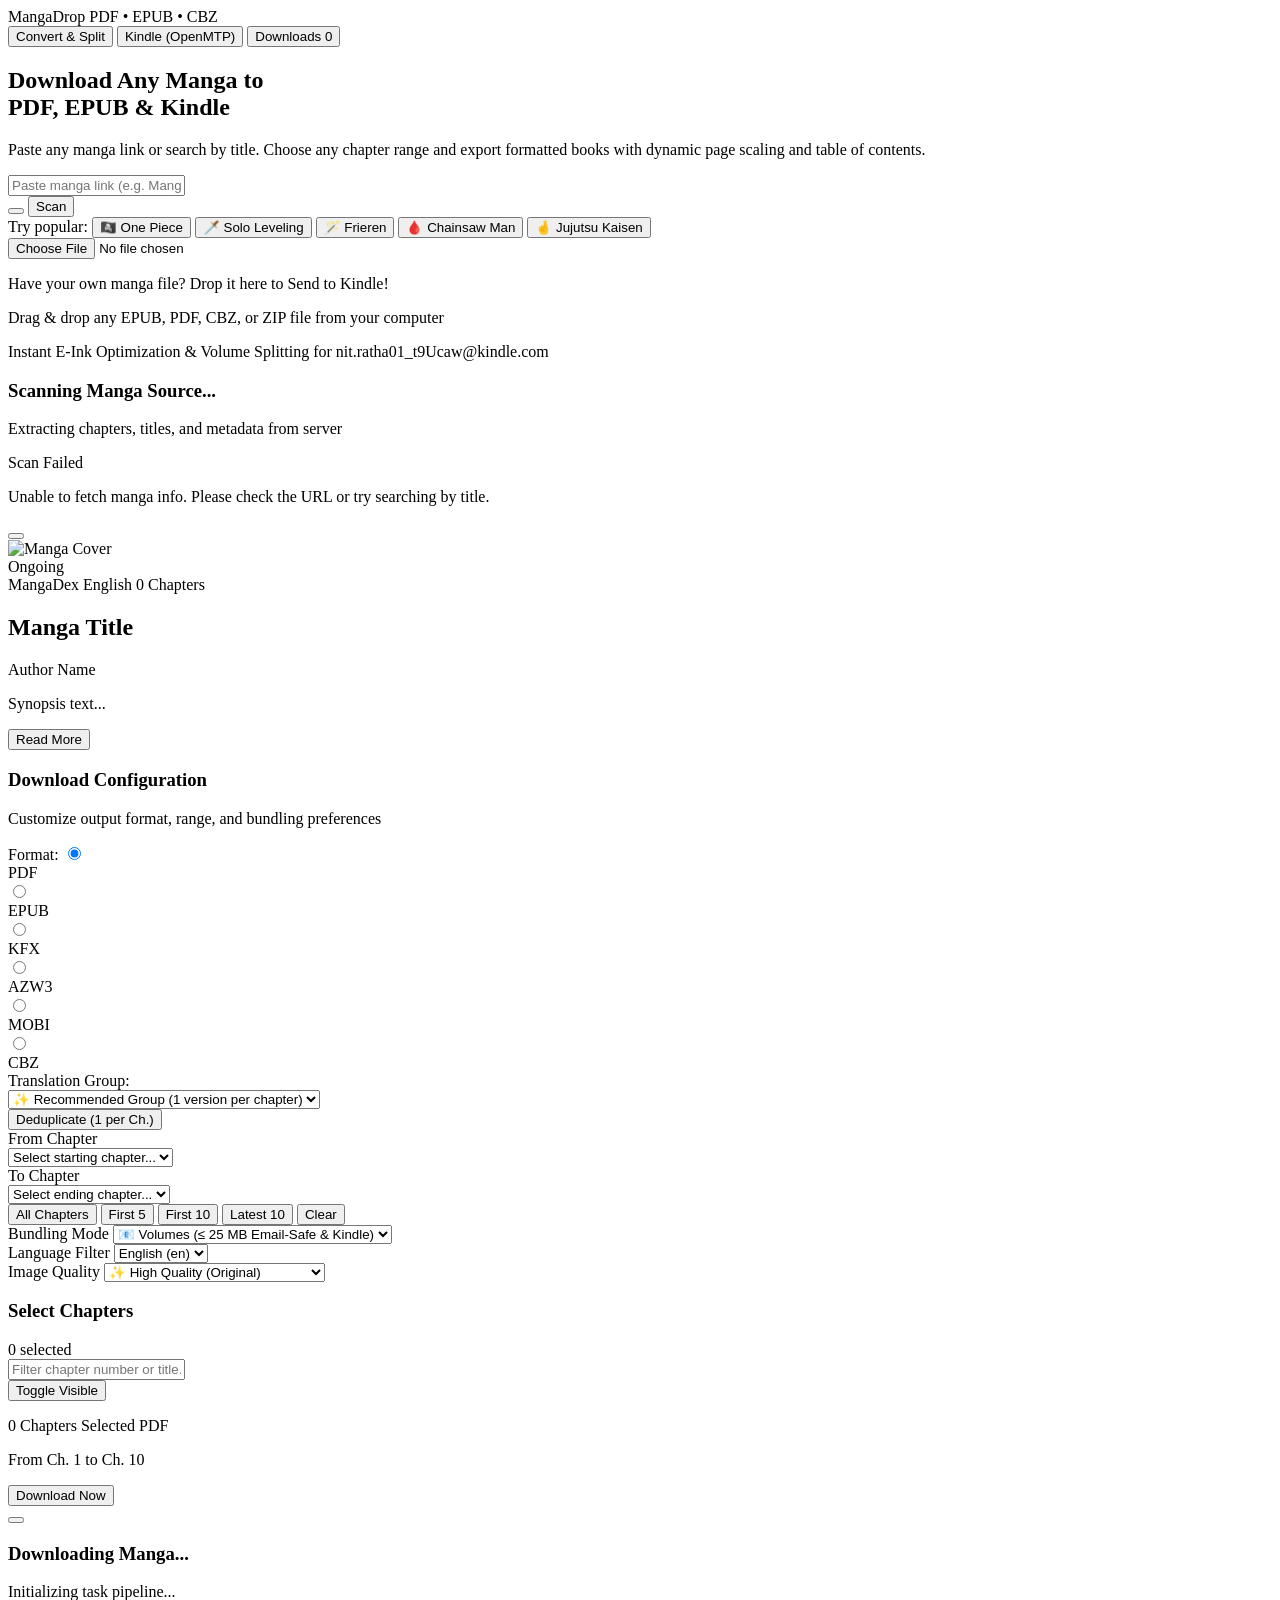
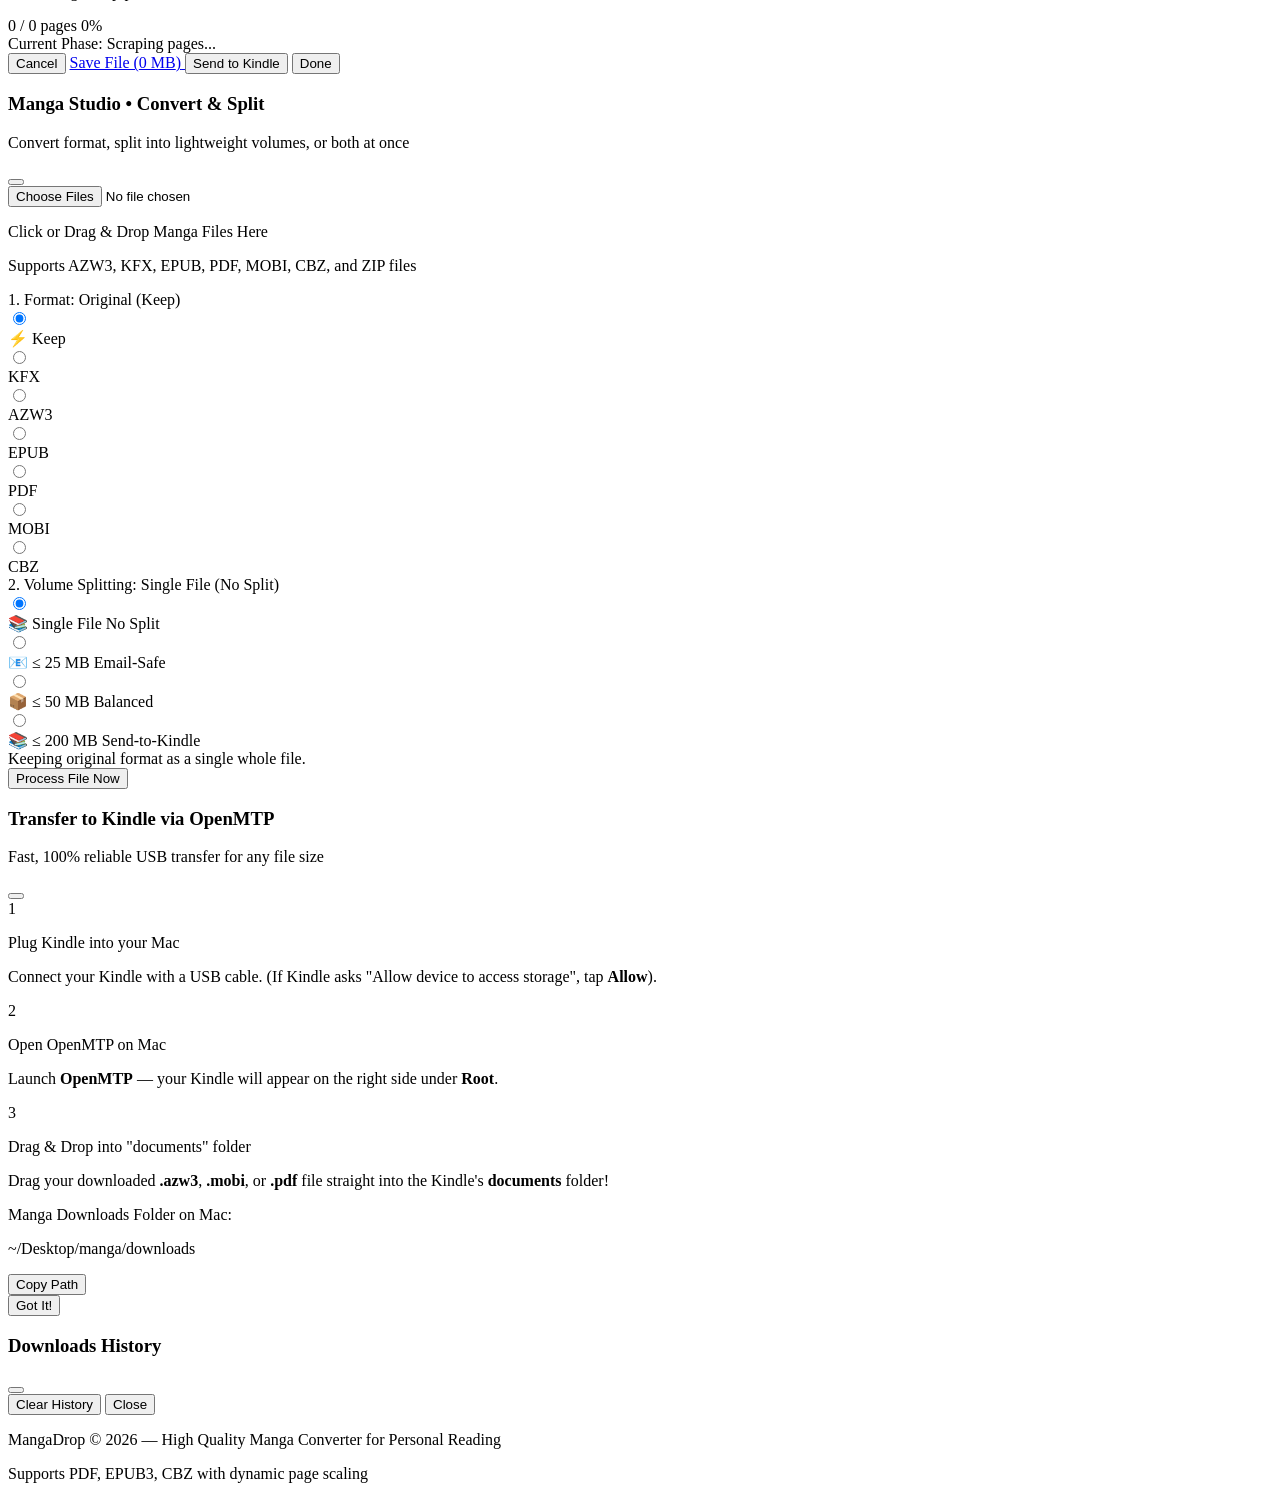
==== commit 4340965c: "Combine Converter and Splitter into unified Manga Processing Studio with format and volume options" ====
--- a/frontend/index.html
+++ b/frontend/index.html
@@ -86,14 +86,9 @@
       </div>
 
       <div class="flex items-center gap-2 sm:gap-3">
-        <button onclick="openConverterModal('convert')" class="flex items-center gap-1.5 px-3 py-2 rounded-xl bg-purple-500/10 hover:bg-purple-500/20 border border-purple-500/30 text-xs sm:text-sm font-bold text-purple-300 transition-all shadow-sm">
-          <i data-lucide="refresh-cw" class="w-4 h-4 text-purple-400"></i>
-          <span>Converter</span>
-        </button>
-
-        <button onclick="openConverterModal('split')" class="flex items-center gap-1.5 px-3 py-2 rounded-xl bg-indigo-500/10 hover:bg-indigo-500/20 border border-indigo-500/30 text-xs sm:text-sm font-bold text-indigo-300 transition-all shadow-sm">
-          <i data-lucide="scissors" class="w-4 h-4 text-indigo-400"></i>
-          <span>Splitter</span>
+        <button onclick="openStudioModal()" class="flex items-center gap-1.5 px-3.5 py-2 rounded-xl bg-gradient-to-r from-purple-500/15 to-indigo-500/15 hover:from-purple-500/25 hover:to-indigo-500/25 border border-purple-500/30 text-xs sm:text-sm font-bold text-purple-300 transition-all shadow-sm">
+          <i data-lucide="sparkles" class="w-4 h-4 text-purple-400"></i>
+          <span>Convert & Split</span>
         </button>
 
         <button onclick="openOpenMTPModal()" class="flex items-center gap-1.5 px-3 py-2 rounded-xl bg-amber-500/10 hover:bg-amber-500/20 border border-amber-500/30 text-xs sm:text-sm font-bold text-amber-300 transition-all shadow-sm">
@@ -637,27 +632,20 @@
   <div id="converterModal" class="fixed inset-0 z-50 hidden bg-black/80 backdrop-blur-md flex items-center justify-center p-4">
     <div class="max-w-lg w-full rounded-3xl bg-dark-card border border-purple-500/40 p-6 sm:p-8 space-y-6 shadow-2xl relative overflow-hidden animate-scale-up text-left">
       
-      <!-- Top header with Tabs -->
+  <!-- UNIFIED MANGA PROCESSING STUDIO (CONVERT & SPLIT) MODAL -->
+  <div id="converterModal" class="fixed inset-0 z-50 hidden bg-black/80 backdrop-blur-md flex items-center justify-center p-4">
+    <div class="max-w-lg w-full rounded-3xl bg-dark-card border border-dark-border p-6 sm:p-8 space-y-5 shadow-2xl relative overflow-hidden animate-scale-up text-left">
+      
+      <!-- Modal Header -->
       <div class="flex items-center justify-between pb-3 border-b border-dark-border">
-        <div class="flex items-center gap-2 bg-dark-surface p-1 rounded-2xl border border-dark-border">
-          <button 
-            type="button" 
-            id="tabBtnConvert" 
-            onclick="switchConverterTab('convert')" 
-            class="flex items-center gap-1.5 px-3.5 py-1.5 rounded-xl text-xs font-bold bg-purple-600 text-white shadow transition-all"
-          >
-            <i data-lucide="refresh-cw" class="w-3.5 h-3.5"></i>
-            <span>Format Converter</span>
-          </button>
-          <button 
-            type="button" 
-            id="tabBtnSplit" 
-            onclick="switchConverterTab('split')" 
-            class="flex items-center gap-1.5 px-3.5 py-1.5 rounded-xl text-xs font-bold text-slate-400 hover:text-white transition-all"
-          >
-            <i data-lucide="scissors" class="w-3.5 h-3.5 text-indigo-400"></i>
-            <span>File Splitter</span>
-          </button>
+        <div class="flex items-center gap-2.5">
+          <div class="w-8 h-8 rounded-xl bg-gradient-to-tr from-purple-600 to-indigo-600 flex items-center justify-center text-white shadow-md">
+            <i data-lucide="sparkles" class="w-4.5 h-4.5"></i>
+          </div>
+          <div>
+            <h3 class="text-sm sm:text-base font-extrabold text-white">Manga Studio &bull; Convert & Split</h3>
+            <p class="text-[11px] text-slate-400">Convert format, split into lightweight volumes, or both at once</p>
+          </div>
         </div>
         <button onclick="closeConverterModal()" class="p-1.5 rounded-lg text-slate-400 hover:text-white hover:bg-dark-surface">
           <i data-lucide="x" class="w-5 h-5"></i>
@@ -673,7 +661,7 @@
         <input 
           type="file" 
           id="converterFileInput" 
-          accept=".azw3,.mobi,.epub,.pdf,.cbz,.zip,.prc" 
+          accept=".azw3,.kfx,.mobi,.epub,.pdf,.cbz,.zip,.prc" 
           multiple
           class="hidden" 
           onchange="handleConverterFileSelected(event)"
@@ -686,99 +674,107 @@
             Click or Drag & Drop Manga Files Here
           </p>
           <p id="converterFileSubtext" class="text-[11px] text-slate-400 mt-0.5">
-            Select any AZW3, MOBI, EPUB, PDF, CBZ, or ZIP files
+            Supports AZW3, KFX, EPUB, PDF, MOBI, CBZ, and ZIP files
           </p>
         </div>
       </div>
 
-      <!-- TAB 1: CONVERT OPTIONS -->
-      <div id="convertTabSection" class="space-y-4">
-        <!-- Target Format Selector -->
-        <div class="space-y-2">
-          <label class="text-xs font-bold text-slate-300 flex items-center justify-between">
-            <span>Convert To Format:</span>
-            <span id="targetFormatLabel" class="text-[10px] text-purple-400 font-mono">Output: AZW3</span>
-          </label>
-          <div class="grid grid-cols-6 gap-1.5 bg-dark-surface p-1.5 rounded-2xl border border-dark-border">
-            <label class="cursor-pointer text-center">
-              <input type="radio" name="convTargetFormat" value="kfx" checked class="peer sr-only" onchange="updateConverterFormatUI()">
-              <div class="py-2 px-1 rounded-xl text-xs font-bold text-slate-400 peer-checked:bg-purple-600 peer-checked:text-white peer-checked:shadow-md transition-all">
-                KFX
-              </div>
-            </label>
-            <label class="cursor-pointer text-center">
-              <input type="radio" name="convTargetFormat" value="azw3" class="peer sr-only" onchange="updateConverterFormatUI()">
-              <div class="py-2 px-1 rounded-xl text-xs font-bold text-slate-400 peer-checked:bg-purple-600 peer-checked:text-white peer-checked:shadow-md transition-all">
-                AZW3
-              </div>
-            </label>
-            <label class="cursor-pointer text-center">
-              <input type="radio" name="convTargetFormat" value="mobi" class="peer sr-only" onchange="updateConverterFormatUI()">
-              <div class="py-2 px-1 rounded-xl text-xs font-bold text-slate-400 peer-checked:bg-purple-600 peer-checked:text-white peer-checked:shadow-md transition-all">
-                MOBI
-              </div>
-            </label>
-            <label class="cursor-pointer text-center">
-              <input type="radio" name="convTargetFormat" value="epub" class="peer sr-only" onchange="updateConverterFormatUI()">
-              <div class="py-2 px-1 rounded-xl text-xs font-bold text-slate-400 peer-checked:bg-purple-600 peer-checked:text-white peer-checked:shadow-md transition-all">
-                EPUB
-              </div>
-            </label>
-            <label class="cursor-pointer text-center">
-              <input type="radio" name="convTargetFormat" value="pdf" class="peer sr-only" onchange="updateConverterFormatUI()">
-              <div class="py-2 px-1 rounded-xl text-xs font-bold text-slate-400 peer-checked:bg-purple-600 peer-checked:text-white peer-checked:shadow-md transition-all">
-                PDF
-              </div>
-            </label>
-            <label class="cursor-pointer text-center">
-              <input type="radio" name="convTargetFormat" value="cbz" class="peer sr-only" onchange="updateConverterFormatUI()">
-              <div class="py-2 px-1 rounded-xl text-xs font-bold text-slate-400 peer-checked:bg-purple-600 peer-checked:text-white peer-checked:shadow-md transition-all">
-                CBZ
-              </div>
-            </label>
-          </div>
-        </div>
-      </div>
-
-      <!-- TAB 2: SPLIT OPTIONS (EMAIL-SAFE 25MB DEFAULT) -->
-      <div id="splitTabSection" class="hidden space-y-4">
-        <!-- Target Size Selector -->
-        <div class="space-y-1.5">
-          <label class="text-xs font-bold text-slate-300 flex items-center justify-between">
-            <span class="flex items-center gap-1.5">
-              <i data-lucide="mail" class="w-3.5 h-3.5 text-indigo-400"></i>
-              <span>Target Volume Size:</span>
-            </span>
-            <span id="splitSizeLabel" class="text-[10px] text-indigo-400 font-mono">📧 25 MB (Email-Safe)</span>
-          </label>
-          <div class="grid grid-cols-3 gap-2 bg-dark-surface p-1.5 rounded-2xl border border-dark-border">
-            <label class="cursor-pointer text-center">
-              <input type="radio" name="splitSizeOption" value="25" checked class="peer sr-only" onchange="updateSplitSizeUI()">
-              <div class="py-2.5 px-2 rounded-xl text-xs font-bold text-slate-400 peer-checked:bg-indigo-600 peer-checked:text-white peer-checked:shadow-md transition-all">
-                📧 25 MB <span class="text-[10px] opacity-75 block font-normal">Email-Safe</span>
-              </div>
-            </label>
-            <label class="cursor-pointer text-center">
-              <input type="radio" name="splitSizeOption" value="50" class="peer sr-only" onchange="updateSplitSizeUI()">
-              <div class="py-2.5 px-2 rounded-xl text-xs font-bold text-slate-400 peer-checked:bg-indigo-600 peer-checked:text-white peer-checked:shadow-md transition-all">
-                📦 50 MB <span class="text-[10px] opacity-75 block font-normal">Balanced</span>
-              </div>
-            </label>
-            <label class="cursor-pointer text-center">
-              <input type="radio" name="splitSizeOption" value="200" class="peer sr-only" onchange="updateSplitSizeUI()">
-              <div class="py-2.5 px-2 rounded-xl text-xs font-bold text-slate-400 peer-checked:bg-indigo-600 peer-checked:text-white peer-checked:shadow-md transition-all">
-                📚 200 MB <span class="text-[10px] opacity-75 block font-normal">Send-to-Kindle Web</span>
-              </div>
-            </label>
-          </div>
-        </div>
-
-        <div class="p-3.5 rounded-2xl bg-indigo-950/40 border border-indigo-500/30 flex items-start gap-3">
-          <i data-lucide="mail-check" class="w-4 h-4 text-indigo-400 shrink-0 mt-0.5"></i>
-          <p class="text-[11px] text-slate-300 leading-relaxed">
-            <strong>25 MB Email-Safe volumes</strong> (strictly &le; 23 MB each) attach instantly in Gmail & Outlook and are guaranteed to send to your <strong>@kindle.com</strong> email address!
-          </p>
-        </div>
+      <!-- SECTION 1: FORMAT SELECTION (KEEP OR CHANGE) -->
+      <div class="space-y-1.5">
+        <label class="text-xs font-bold text-slate-300 flex items-center justify-between">
+          <span class="flex items-center gap-1.5">
+            <i data-lucide="file-type" class="w-3.5 h-3.5 text-purple-400"></i>
+            <span>1. Format:</span>
+          </span>
+          <span id="targetFormatLabel" class="text-[10px] text-purple-400 font-mono">Original (Keep)</span>
+        </label>
+        <div class="grid grid-cols-4 sm:grid-cols-7 gap-1.5 bg-dark-surface p-1.5 rounded-2xl border border-dark-border">
+          <label class="cursor-pointer text-center">
+            <input type="radio" name="convTargetFormat" value="keep" checked class="peer sr-only" onchange="updateStudioUI()">
+            <div class="py-2 px-1 rounded-xl text-[11px] sm:text-xs font-bold text-slate-400 peer-checked:bg-purple-600 peer-checked:text-white peer-checked:shadow-md transition-all">
+              ⚡ Keep
+            </div>
+          </label>
+          <label class="cursor-pointer text-center">
+            <input type="radio" name="convTargetFormat" value="kfx" class="peer sr-only" onchange="updateStudioUI()">
+            <div class="py-2 px-1 rounded-xl text-[11px] sm:text-xs font-bold text-slate-400 peer-checked:bg-purple-600 peer-checked:text-white peer-checked:shadow-md transition-all">
+              KFX
+            </div>
+          </label>
+          <label class="cursor-pointer text-center">
+            <input type="radio" name="convTargetFormat" value="azw3" class="peer sr-only" onchange="updateStudioUI()">
+            <div class="py-2 px-1 rounded-xl text-[11px] sm:text-xs font-bold text-slate-400 peer-checked:bg-purple-600 peer-checked:text-white peer-checked:shadow-md transition-all">
+              AZW3
+            </div>
+          </label>
+          <label class="cursor-pointer text-center">
+            <input type="radio" name="convTargetFormat" value="epub" class="peer sr-only" onchange="updateStudioUI()">
+            <div class="py-2 px-1 rounded-xl text-[11px] sm:text-xs font-bold text-slate-400 peer-checked:bg-purple-600 peer-checked:text-white peer-checked:shadow-md transition-all">
+              EPUB
+            </div>
+          </label>
+          <label class="cursor-pointer text-center">
+            <input type="radio" name="convTargetFormat" value="pdf" class="peer sr-only" onchange="updateStudioUI()">
+            <div class="py-2 px-1 rounded-xl text-[11px] sm:text-xs font-bold text-slate-400 peer-checked:bg-purple-600 peer-checked:text-white peer-checked:shadow-md transition-all">
+              PDF
+            </div>
+          </label>
+          <label class="cursor-pointer text-center">
+            <input type="radio" name="convTargetFormat" value="mobi" class="peer sr-only" onchange="updateStudioUI()">
+            <div class="py-2 px-1 rounded-xl text-[11px] sm:text-xs font-bold text-slate-400 peer-checked:bg-purple-600 peer-checked:text-white peer-checked:shadow-md transition-all">
+              MOBI
+            </div>
+          </label>
+          <label class="cursor-pointer text-center">
+            <input type="radio" name="convTargetFormat" value="cbz" class="peer sr-only" onchange="updateStudioUI()">
+            <div class="py-2 px-1 rounded-xl text-[11px] sm:text-xs font-bold text-slate-400 peer-checked:bg-purple-600 peer-checked:text-white peer-checked:shadow-md transition-all">
+              CBZ
+            </div>
+          </label>
+        </div>
+      </div>
+
+      <!-- SECTION 2: VOLUME SPLITTING (KEEP WHOLE OR SPLIT) -->
+      <div class="space-y-1.5">
+        <label class="text-xs font-bold text-slate-300 flex items-center justify-between">
+          <span class="flex items-center gap-1.5">
+            <i data-lucide="scissors" class="w-3.5 h-3.5 text-indigo-400"></i>
+            <span>2. Volume Splitting:</span>
+          </span>
+          <span id="splitSizeLabel" class="text-[10px] text-indigo-400 font-mono">Single File (No Split)</span>
+        </label>
+        <div class="grid grid-cols-2 sm:grid-cols-4 gap-1.5 bg-dark-surface p-1.5 rounded-2xl border border-dark-border">
+          <label class="cursor-pointer text-center">
+            <input type="radio" name="splitSizeOption" value="none" checked class="peer sr-only" onchange="updateStudioUI()">
+            <div class="py-2.5 px-1.5 rounded-xl text-xs font-bold text-slate-400 peer-checked:bg-indigo-600 peer-checked:text-white peer-checked:shadow-md transition-all">
+              📚 Single File <span class="text-[10px] opacity-75 block font-normal">No Split</span>
+            </div>
+          </label>
+          <label class="cursor-pointer text-center">
+            <input type="radio" name="splitSizeOption" value="25" class="peer sr-only" onchange="updateStudioUI()">
+            <div class="py-2.5 px-1.5 rounded-xl text-xs font-bold text-slate-400 peer-checked:bg-indigo-600 peer-checked:text-white peer-checked:shadow-md transition-all">
+              📧 &le; 25 MB <span class="text-[10px] opacity-75 block font-normal">Email-Safe</span>
+            </div>
+          </label>
+          <label class="cursor-pointer text-center">
+            <input type="radio" name="splitSizeOption" value="50" class="peer sr-only" onchange="updateStudioUI()">
+            <div class="py-2.5 px-1.5 rounded-xl text-xs font-bold text-slate-400 peer-checked:bg-indigo-600 peer-checked:text-white peer-checked:shadow-md transition-all">
+              📦 &le; 50 MB <span class="text-[10px] opacity-75 block font-normal">Balanced</span>
+            </div>
+          </label>
+          <label class="cursor-pointer text-center">
+            <input type="radio" name="splitSizeOption" value="200" class="peer sr-only" onchange="updateStudioUI()">
+            <div class="py-2.5 px-1.5 rounded-xl text-xs font-bold text-slate-400 peer-checked:bg-indigo-600 peer-checked:text-white peer-checked:shadow-md transition-all">
+              📚 &le; 200 MB <span class="text-[10px] opacity-75 block font-normal">Send-to-Kindle</span>
+            </div>
+          </label>
+        </div>
+      </div>
+
+      <!-- Studio Helper & Summary Box -->
+      <div id="studioSummaryBox" class="p-3 rounded-2xl bg-dark-surface/70 border border-dark-border text-slate-300 text-[11px] flex items-center gap-2.5">
+        <i data-lucide="info" class="w-4 h-4 text-purple-400 shrink-0"></i>
+        <span id="studioSummaryText">Keeping original format as a single whole file.</span>
       </div>
 
       <!-- Status & Output Message Box -->
@@ -790,11 +786,11 @@
       <button 
         type="button" 
         id="startConvertBtn"
-        onclick="executeModalAction()" 
-        class="w-full py-3.5 px-6 rounded-xl bg-purple-600 hover:bg-purple-500 text-white font-extrabold text-xs flex items-center justify-center gap-2 transition-all shadow-lg shadow-purple-500/20 active:scale-95 disabled:opacity-50 disabled:cursor-not-allowed"
+        onclick="executeStudioAction()" 
+        class="w-full py-3.5 px-6 rounded-xl bg-gradient-to-r from-purple-600 to-indigo-600 hover:from-purple-500 hover:to-indigo-500 text-white font-extrabold text-xs flex items-center justify-center gap-2 transition-all shadow-lg shadow-purple-500/25 active:scale-95 disabled:opacity-50 disabled:cursor-not-allowed"
       >
         <i data-lucide="play" class="w-4 h-4"></i>
-        <span id="modalActionBtnText">Convert File Now</span>
+        <span id="modalActionBtnText">Process File Now</span>
       </button>
 
     </div>
